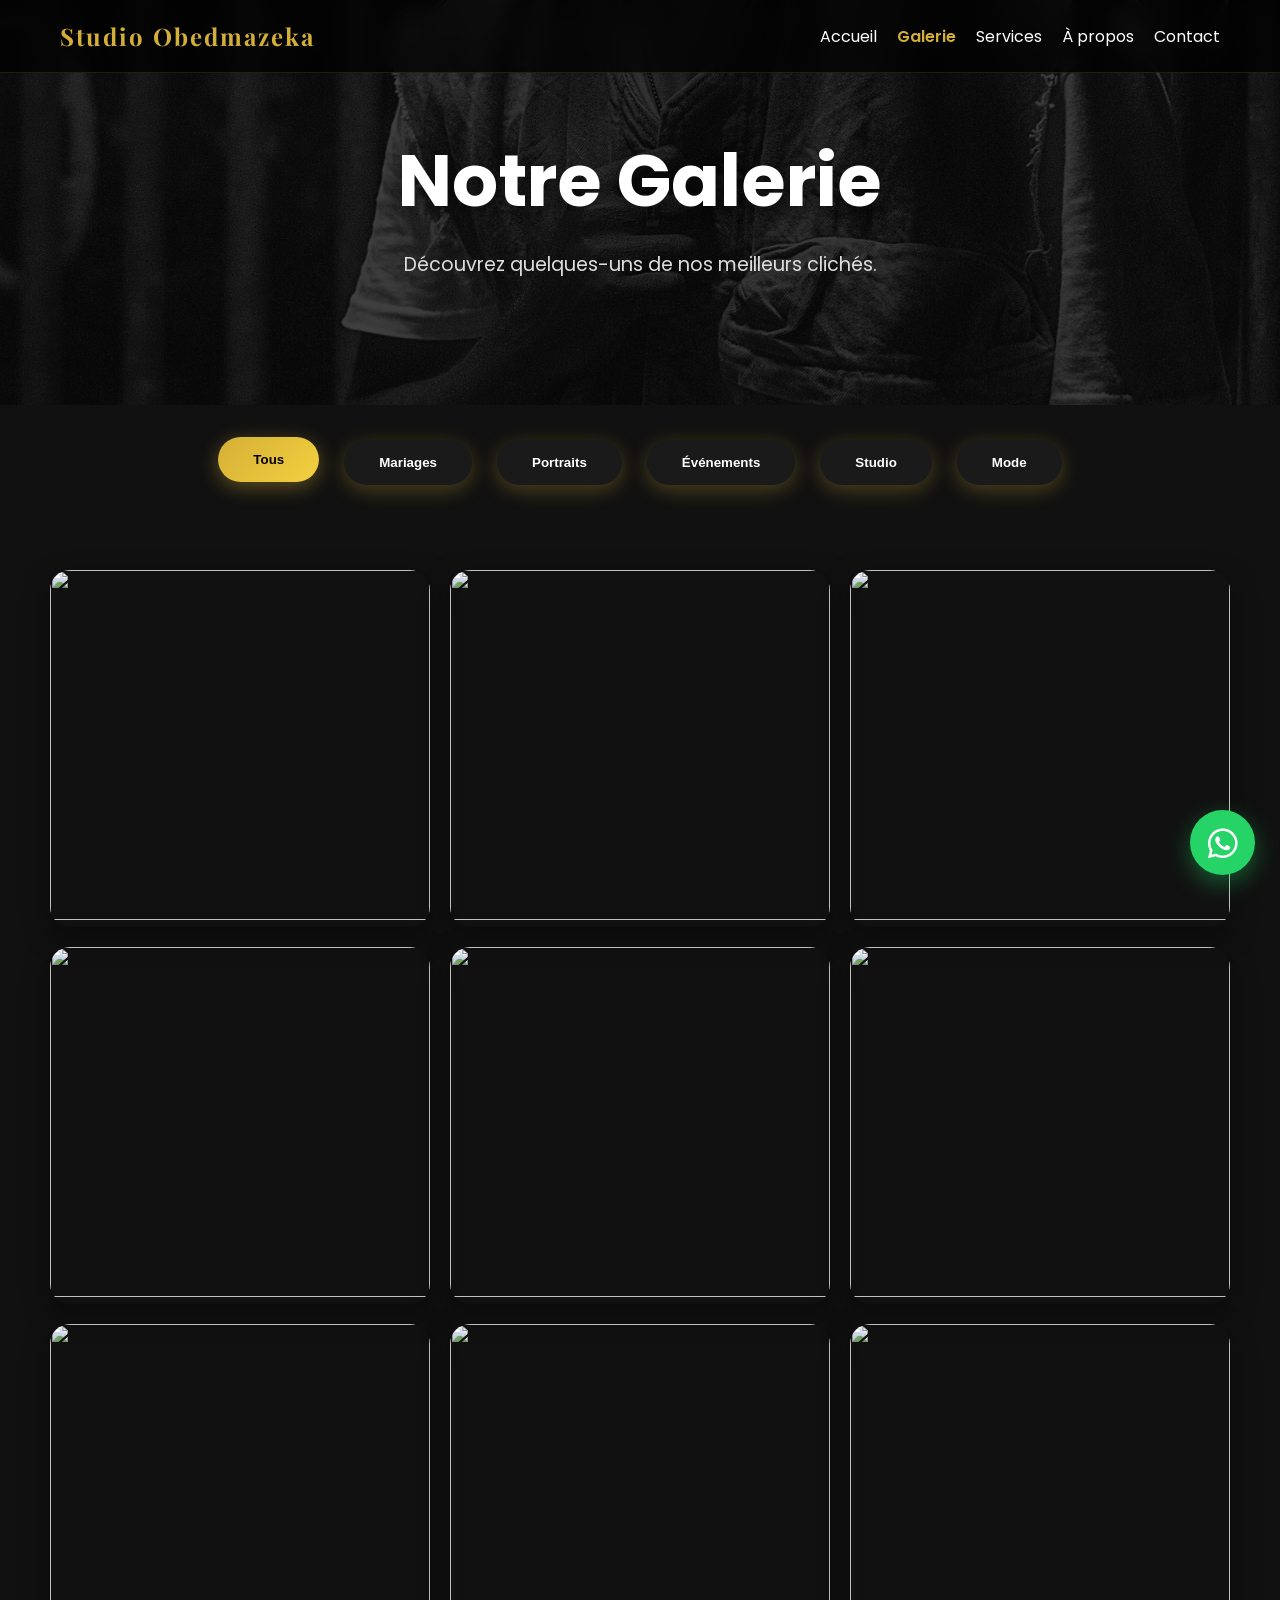
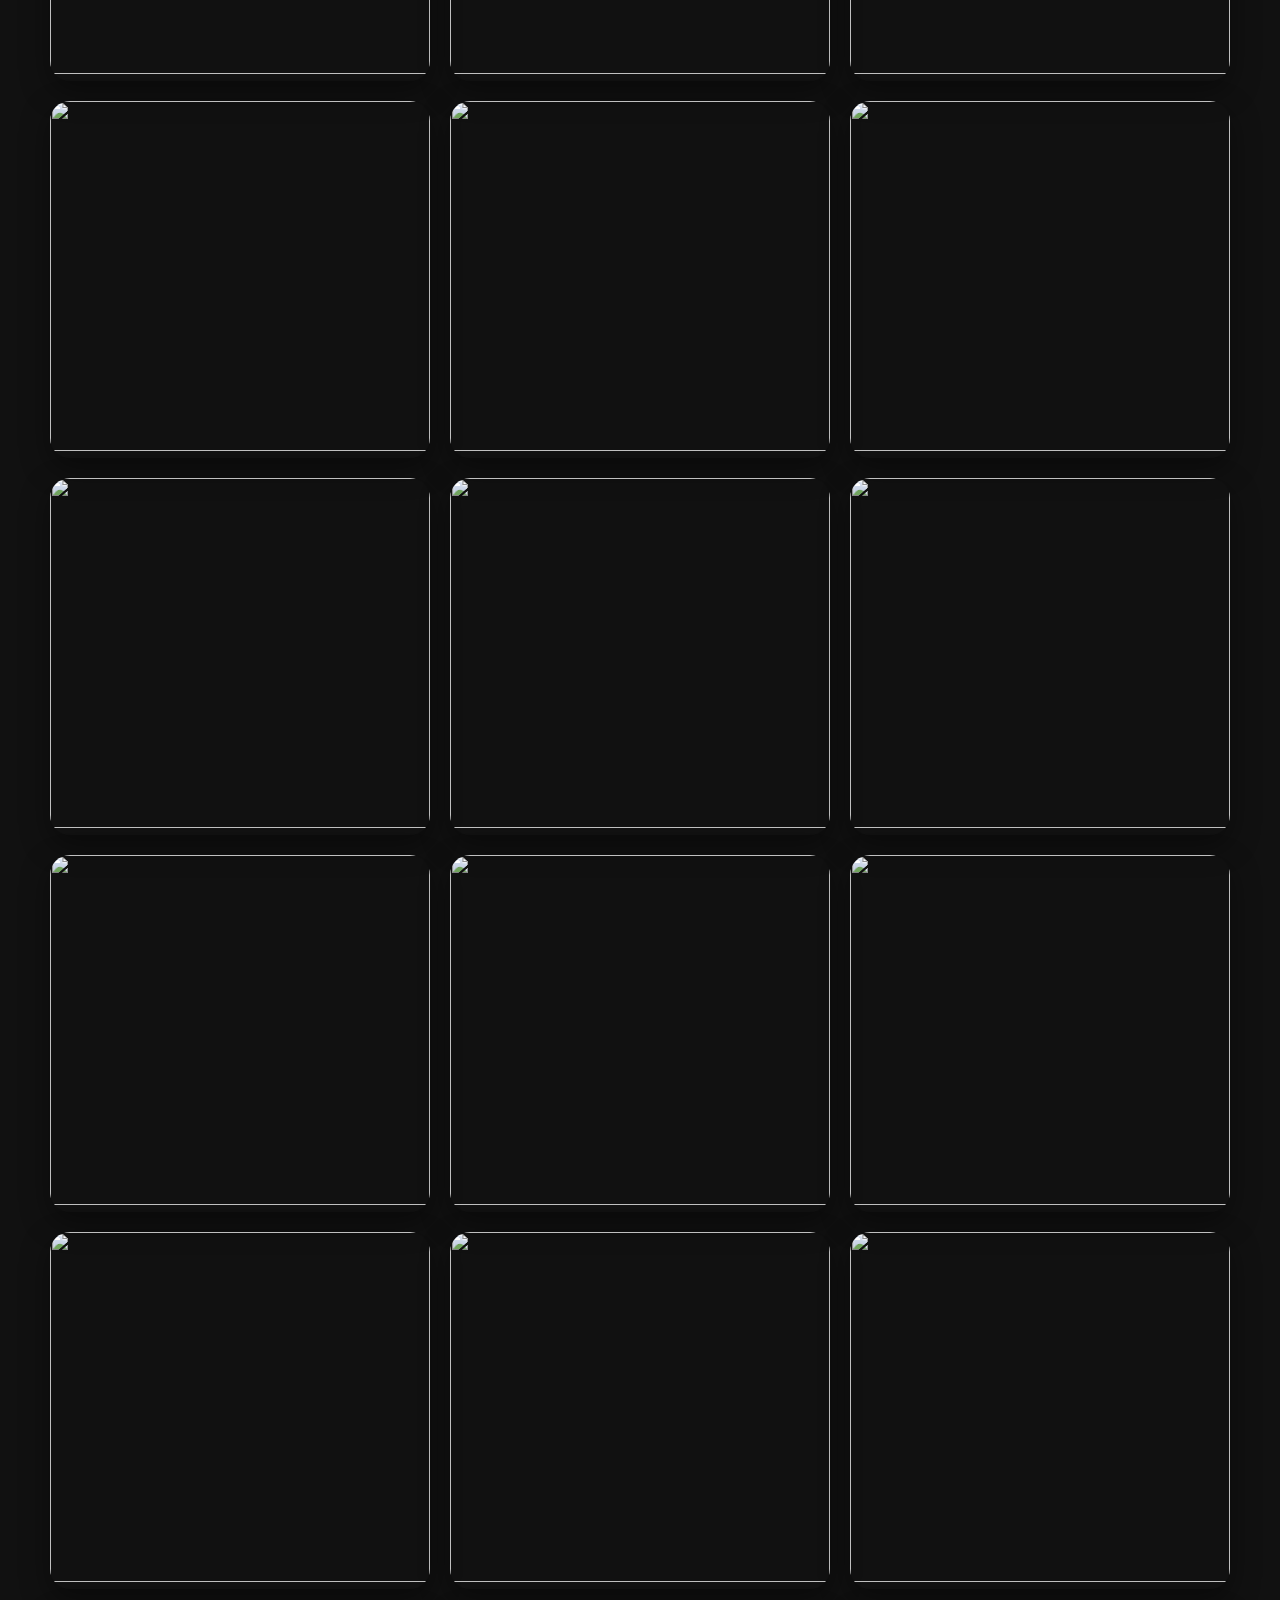
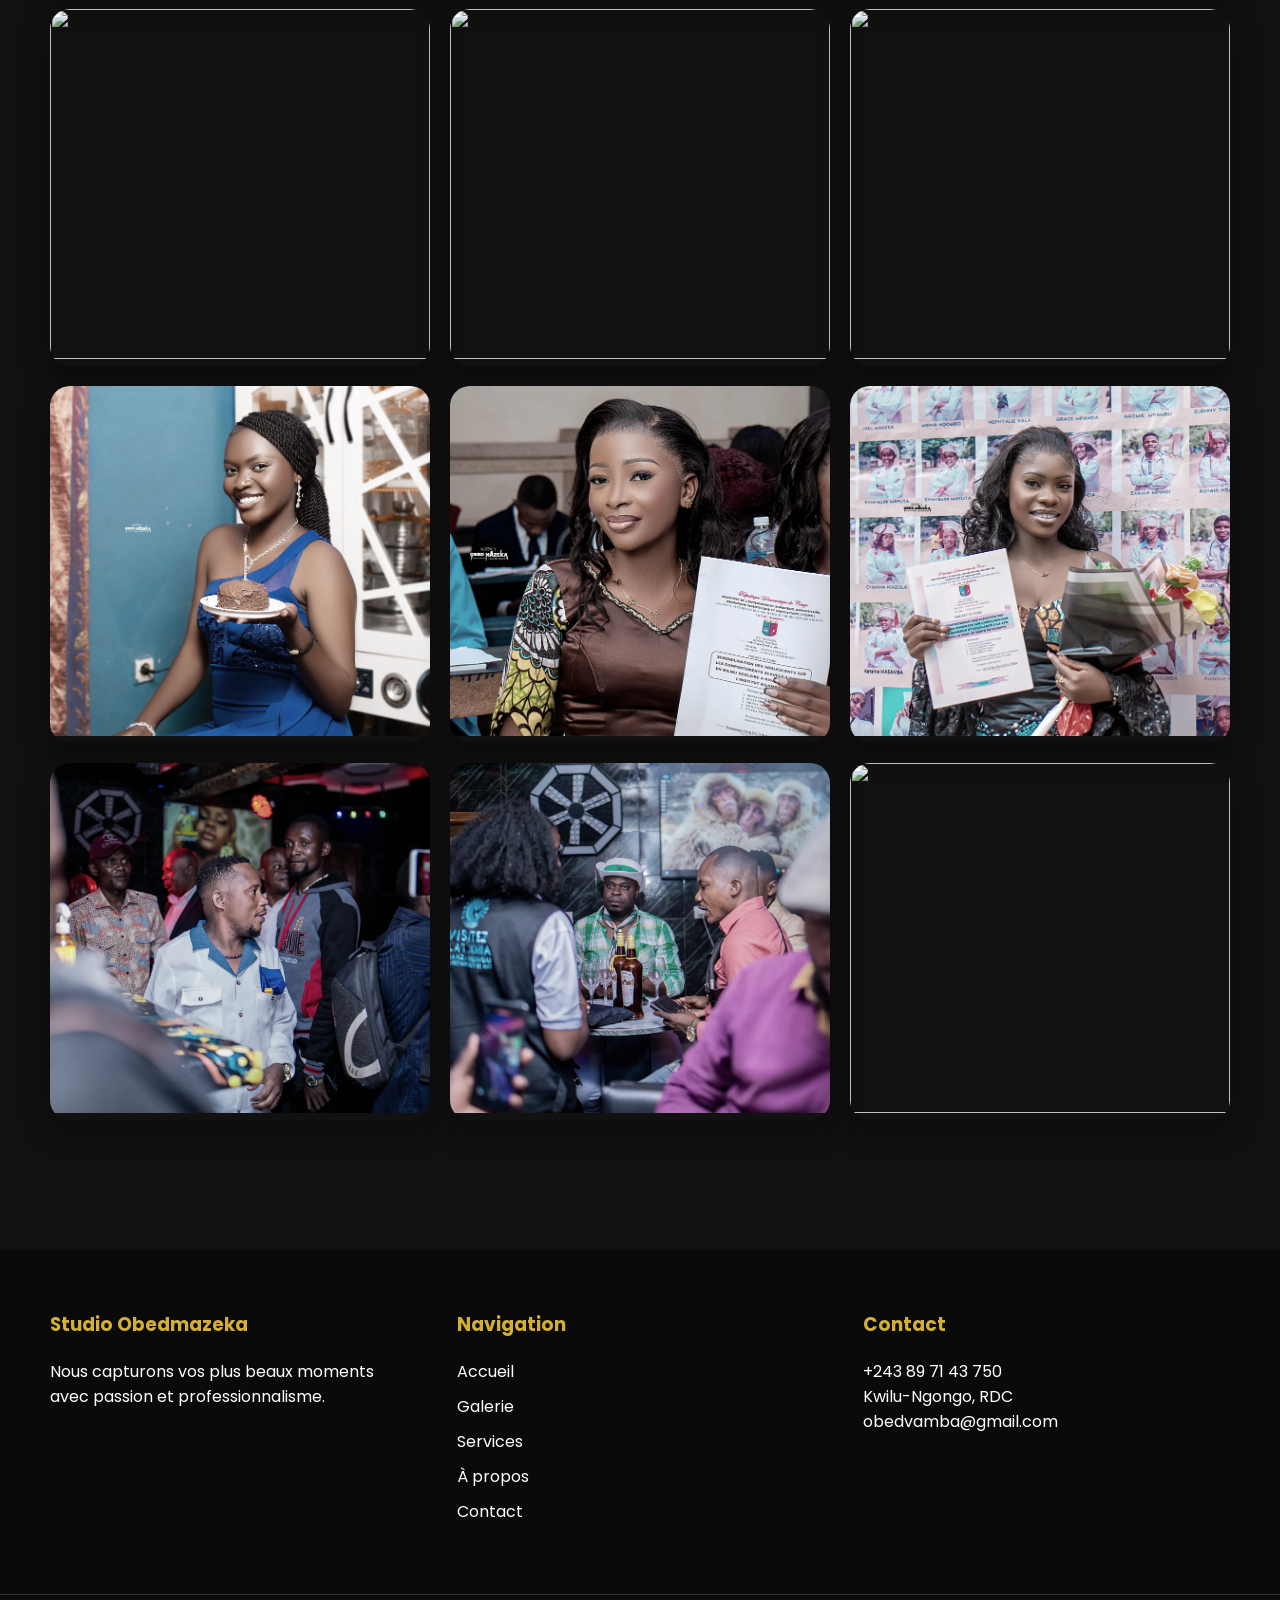
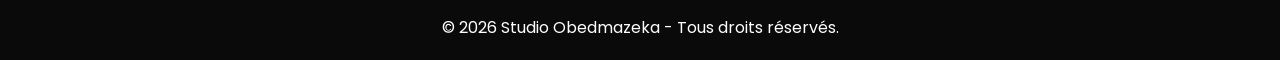
==== galerie.html @ 685007f6 "Add files via upload" ====
<!DOCTYPE html>
<html lang="fr">
<head>
    <meta charset="UTF-8">
    <meta name="viewport" content="width=device-width, initial-scale=1.0">
    <meta name="description"
content="Studio Obedmazeka - Photographie professionnelle de mariages, portraits et événements en RDC.">

<meta name="keywords"
content="photographe RDC, studio photo, mariage, portrait, événement">
    <title>Galerie - Studio Obedmazeka</title>

    <link href="https://fonts.googleapis.com/css2?family=Poppins:wght@300;400;600&family=Playfair+Display:wght@700&display=swap" rel="stylesheet">
    <link rel="stylesheet" href="css/style.css">
    <link rel="stylesheet"
href="https://cdnjs.cloudflare.com/ajax/libs/font-awesome/6.7.2/css/all.min.css">
</head>
<body>

<header>
    <nav>
        <h1>Studio Obedmazeka</h1>

        <div class="menu-toggle">
    ☰
</div>
        <ul>
            <li><a href="index.html">Accueil</a></li>
            <li><a href="galerie.html" class="active">Galerie</a></li>
            <li><a href="services.html">Services</a></li>
            <li><a href="apropos.html">À propos</a></li>
            <li><a href="contact.html">Contact</a></li>
        </ul>
    </nav>
</header>

<section class="page-banner">
    <h1>Notre Galerie</h1>
    <p>Découvrez quelques-uns de nos meilleurs clichés.</p>
</section>

<section class="gallery-filter">

    <button data-filter="all" class="active-filter">Tous</button>
    <button data-filter="mariage">Mariages</button>
    <button data-filter="portrait">Portraits</button>
    <button data-filter="evenement">Événements</button>
    <button data-filter="studio">Studio</button>
    <button data-filter="mode">Mode</button>

</section>

<section class="gallery-grid reveal">

    <div class="photo mariage">
        <img src="images/mariages/photo1.jpg" alt="">
        <div class="photo-overlay">Mariage</div>
    </div>

    <div class="photo mariage">
        <img src="images/mariages/photo2.jpg" alt="">
        <div class="photo-overlay">Mariage</div>
    </div>

    <div class="photo mariage">
        <img src="images/mariages/photo3.JPG" alt="">
        <div class="photo-overlay">Mariage</div>
    </div>
    
    <div class="photo mariage">
        <img src="images/mariages/photo4.jpg" alt="">
        <div class="photo-overlay">Mariage</div>
    </div>
    
    <div class="photo mariage">
        <img src="images/mariages/photo5.jpg" alt="">
        <div class="photo-overlay">Mariage</div>
    </div>
    
    <div class="photo mariage">
        <img src="images/mariages/photo6.jpg" alt="">
        <div class="photo-overlay">Mariage</div>
    </div>

    <div class="photo studio">
        <img src="images/studio/photo1.jpg" alt="">
        <div class="photo-overlay">Studio</div>
    </div>
    
    <div class="photo studio">
        <img src="images/studio/photo2.jpg" alt="">
        <div class="photo-overlay">Studio</div>
    </div>
    
    <div class="photo studio">
        <img src="images/studio/photo3.jpg" alt="">
        <div class="photo-overlay">Studio</div>
    </div>
    
    <div class="photo studio">
        <img src="images/studio/photo4.jpg" alt="">
        <div class="photo-overlay">Studio</div>
    </div>
    
    <div class="photo studio">
        <img src="images/studio/photo5.jpg" alt="">
        <div class="photo-overlay">Studio</div>
    </div>
    
    <div class="photo studio">
        <img src="images/studio/photo6.jpg" alt="">
        <div class="photo-overlay">Studio</div>
    </div>

    <div class="photo mode">
        <img src="images/mode/photo1.jpg" alt="">
        <div class="photo-overlay">Mode</div>
    </div>
    
    <div class="photo mode">
        <img src="images/mode/photo2.jpg" alt="">
        <div class="photo-overlay">Mode</div>
    </div>
    
    <div class="photo mode">
        <img src="images/mode/photo3.jpg" alt="">
        <div class="photo-overlay">Mode</div>
    </div>
    
    <div class="photo mode">
        <img src="images/mode/photo4.jpg" alt="">
        <div class="photo-overlay">Mode</div>
    </div>
    
    <div class="photo mode">
        <img src="images/mode/photo5.jpg" alt="">
        <div class="photo-overlay">Mode</div>
    </div>
    
    <div class="photo mode">
        <img src="images/mode/photo6.jpg" alt="">
        <div class="photo-overlay">Mode</div>
    </div>
    
    <div class="photo portrait">
        <img src="images/portraits/photo1.jpg" alt="">
        <div class="photo-overlay">Portrait</div>
    </div>
    
    <div class="photo portrait">
        <img src="images/portraits/photo2.jpg" alt="">
        <div class="photo-overlay">Portrait</div>
    </div>
    
    <div class="photo portrait">
        <img src="images/portraits/photo3.jpg" alt="">
        <div class="photo-overlay">Portrait</div>
    </div>
    
    <div class="photo portrait">
        <img src="images/portraits/photo4.jpg" alt="">
        <div class="photo-overlay">Portrait</div>
    </div>
    
    <div class="photo portrait">
        <img src="images/portraits/photo5.jpg" alt="">
        <div class="photo-overlay">Portrait</div>
    </div>
    
    <div class="photo portrait">
        <img src="images/portraits/photo6.jpg" alt="">
        <div class="photo-overlay">Portrait</div>
    </div>
    
    <div class="photo evenement">
        <img src="images/evenements/photo1.webp" alt="">
        <div class="photo-overlay">Evenements</div>
    </div>
    
    <div class="photo evenement">
        <img src="images/evenements/photo2.webp" alt="">
        <div class="photo-overlay">Evenements</div>
    </div>
    
    <div class="photo evenement">
        <img src="images/evenements/photo3.webp" alt="">
        <div class="photo-overlay">Evenements</div>
    </div>
    
    <div class="photo evenement">
        <img src="images/evenements/photo4.webp" alt="">
        <div class="photo-overlay">Evenements</div>
    </div>
    
    <div class="photo evenement">
        <img src="images/evenements/photo5.webp" alt="">
        <div class="photo-overlay">Evenements</div>
    </div>
    
    <div class="photo evenement">
        <img src="images/evenements/photo6.jpg" alt="">
        <div class="photo-overlay">Evenements</div>
    </div>
</section>
<footer>

    <div class="footer-content">

        <div class="footer-section">
            <h3>Studio Obedmazeka</h3>

            <p>
                Nous capturons vos plus beaux moments
                avec passion et professionnalisme.
            </p>
        </div>

        <div class="footer-section">
            <h3>Navigation</h3>

            <a href="index.html">Accueil</a>
            <a href="galerie.html">Galerie</a>
            <a href="services.html">Services</a>
            <a href="apropos.html">À propos</a>
            <a href="contact.html">Contact</a>
        </div>

        <div class="footer-section">
            <h3>Contact</h3>

            <p> +243 89 71 43 750</p>
            <p> Kwilu-Ngongo, RDC</p>
            <p> obedvamba@gmail.com</p>
        </div>

    </div>

    <div class="footer-bottom">
        © 2026 Studio Obedmazeka - Tous droits réservés.
    </div>

</footer>
<a
href="https://wa.me/243897143750"
target="_blank"
class="whatsapp-btn">

    <i class="fa-brands fa-whatsapp"></i>

</a>

<div class="lightbox">

    <span class="close-lightbox">&times;</span>

    <img class="lightbox-img" src="" alt="">

</div>

<script src="js/script.js"></script>
</body>
</html>
---- css/style.css ----
:root{
    --gold: #D4AF37;
    --gold-light: #F4D03F;

    --dark: #111111;
    --dark-card: #1A1A1A;
    --dark-nav: rgba(0,0,0,0.7);

    --white: #FFFFFF;

    --transition: 0.3s ease;
}
*{
    margin: 0;
    padding: 0;
    box-sizing: border-box;
}

body{
    background: #111;
    color: white;
    font-family: 'Poppins', sans-serif;
}

header{
    position: fixed;
    width: 100%;
    top: 0;
    left: 0;
    z-index: 1000;
}

nav{
    display:flex;
    justify-content:space-between;
    align-items:center;

    padding:20px 60px;

    background:rgba(0,0,0,.75);

    backdrop-filter:blur(10px);

    border-bottom:1px solid rgba(212,175,55,.15);
}
nav h1{
    font-family:'Playfair Display', serif;

    color:var(--gold);

    letter-spacing:2px;
}

ul{
    display: flex;
    list-style: none;
    gap: 20px;
}

a{
    color: white;
    text-decoration: none;
}

.hero{
    height: 100vh;

    background:
        linear-gradient(
            rgba(0,0,0,0.5),
            rgba(0,0,0,0.5)
        ),
        url("../images/hero.jpg");

    background-size: cover;
    background-position: center 15%;
    background-repeat: no-repeat;

    display: flex;
    flex-direction: column;
    justify-content: center;
    align-items: center;

    text-align: center;
}
.hero h2{

    font-family:
    'Playfair Display', serif;

    font-size:6rem;

    line-height:1.1;

    margin-bottom:25px;

    text-shadow:
    0 5px 20px rgba(0,0,0,.5);
}
.hero p{

    max-width:700px;

    margin:0 auto;

    color:#ddd;

    font-size:1.2rem;

    line-height:1.9;
}

button{
    padding:15px 35px;

    border:none;

    border-radius:50px;

    background:
    linear-gradient(
        135deg,
        var(--gold),
        var(--gold-light)
    );

    color:black;

    font-weight:600;

    cursor:pointer;

    transition:var(--transition);

    box-shadow:
    0 5px 20px rgba(212,175,55,.3);
}
button:hover{
    transform:
    translateY(-4px);

    box-shadow:
    0 10px 25px rgba(212,175,55,.4);
}
.services{
    padding: 100px 50px;
    background: #111;
}

.services h2{
    text-align: center;
    font-size: 3rem;
    margin-bottom: 50px;
    font-family: 'Playfair Display', serif;
}

.services-container{
    display: grid;
    grid-template-columns: repeat(auto-fit, minmax(250px, 1fr));
    gap: 30px;
}

.service-card{
    background: #1a1a1a;
    padding: 30px;
    border-radius: 15px;
    transition: 0.3s;
}

.service-card:hover{
    transform: translateY(-10px);
}

.service-card h3{
    margin-bottom: 15px;
    color: #D4AF37;
}
.page-banner{
    height: 45vh;

    display:flex;
    flex-direction:column;
    justify-content:center;
    align-items:center;

    text-align:center;

    background:
    linear-gradient(
        rgba(0,0,0,.75),
        rgba(0,0,0,.75)
    ),
    url("../images/hero.jpg");

    background-size:cover;
    background-position:center;
}
.page-banner h1{
    font-size:4.5rem;

    color:white;

    text-shadow:
    0 5px 15px rgba(0,0,0,.5);
}
.page-banner p{
    margin-top:15px;

    font-size:1.2rem;

    color:#ddd;
}

.gallery-filter{
    display: flex;
    justify-content: center;
    gap: 15px;
    flex-wrap: wrap;

    padding: 30px;
}

.gallery-grid{
    padding: 50px;

    display: grid;

    grid-template-columns: repeat(auto-fit, minmax(300px, 1fr));

    gap: 20px;
}
.photo{
    position: relative;

    overflow: hidden;

    border-radius: 20px;

    box-shadow:
    0 10px 30px rgba(0,0,0,.4);

    cursor: pointer;
}
.photo img{
    width: 100%;
    height: 350px;

    object-fit: cover;

    transition:
    transform .7s ease,
    filter .7s ease;
}
.photo img{
    filter: grayscale(40%);
}
.photo:hover img{
    transform: scale(1.08);

    filter: grayscale(0%);
}
.services-page{
    padding: 80px 50px;

    display: grid;

    grid-template-columns:
    repeat(auto-fit, minmax(300px, 1fr));

    gap: 30px;
}

.service-box{
    background: #1a1a1a;

    padding: 30px;

    border-radius: 15px;

    transition: 0.3s;

    border: 1px solid rgba(212,175,55,0.15);
}
.service-box:hover{
    transform: translateY(-10px);

    border-color: #D4AF37;

    box-shadow:
    0 10px 30px rgba(212,175,55,0.15);
}

.service-box h2{
    color: #D4AF37;
    margin-bottom: 15px;
}
.about-section{
    padding: 80px 50px;

    display: flex;
    align-items: center;
    gap: 50px;
    flex-wrap: wrap;
}

.about-image{
    flex: 1;
}
.about-image img{
    width: 100%;
    max-width: 500px;
    border-radius: 20px;
}

.about-content{
    flex: 1;
}

.about-content h2{
    color: #D4AF37;
    margin-bottom: 20px;
}

.about-content p{
    margin-bottom: 15px;
    line-height: 1.8;
}
.stats{
    padding: 80px 50px;

    display: grid;
    grid-template-columns:
    repeat(auto-fit, minmax(200px,1fr));

    gap: 30px;

    text-align: center;
}

.stat{
    background: #1a1a1a;
    padding: 30px;
    border-radius: 15px;
}

.stat h2{
    color: #D4AF37;
    font-size: 2.5rem;
}
.contact-section{
    padding: 80px 50px;

    display: flex;
    gap: 50px;
    flex-wrap: wrap;
}

.contact-form{
    flex: 2;
}

.contact-info{
    flex: 1;
}

.contact-form h2,
.contact-info h2{
    color: #D4AF37;
    margin-bottom: 20px;
}

.contact-form form{
    display: flex;
    flex-direction: column;
    gap: 15px;
}

.contact-form input,
.contact-form textarea{
    padding: 15px;
    border: none;
    border-radius: 10px;
    background: #1a1a1a;
    color: white;
}

.contact-info p{
    margin-bottom: 15px;
}

footer{
    background: #0a0a0a;
    margin-top: 80px;
}

.footer-content{
    display: grid;
    grid-template-columns:
    repeat(auto-fit, minmax(250px,1fr));

    gap: 40px;

    padding: 60px 50px;
}

.footer-section h3{
    color: #D4AF37;
    margin-bottom: 20px;
}

.footer-section a{
    display: block;
    margin-bottom: 10px;
}

.footer-bottom{
    text-align: center;
    padding: 20px;
    border-top: 1px solid #333;
}
.whatsapp-btn{

    position:fixed;

    bottom:25px;
    right:25px;

    width:65px;
    height:65px;

    border-radius:50%;

    background:#25D366;

    display:flex;

    justify-content:center;
    align-items:center;

    font-size:34px;

    color:white;

    text-decoration:none;

    box-shadow:
    0 8px 25px rgba(37,211,102,.4);

    z-index:9999;

    transition:.3s;
}

.whatsapp-btn:hover{

    transform:
    scale(1.1);

    box-shadow:
    0 12px 30px rgba(37,211,102,.5);
}
.menu-toggle{
    display: none;
    font-size: 30px;
    cursor: pointer;
}
@media (max-width: 768px){

    .menu-toggle{
        display: block;
    }

    nav ul{
        display: none;

        position: absolute;

        top: 80px;
        left: 0;

        width: 100%;

        background: #111;

        flex-direction: column;

        text-align: center;

        padding: 20px 0;

        gap: 15px;
    }
}

    nav ul.active{
        display: flex;
    }
.active {
    color: #D4AF37;
    font-weight: 600;
}
nav a{
    color:white;

    text-decoration:none;

    position:relative;

    transition:var(--transition);
}
nav a::after{
    content:"";

    position:absolute;

    left:0;
    bottom:-5px;

    width:0;
    height:2px;

    background:var(--gold);

    transition:var(--transition);
}
nav a:hover::after{
    width:100%;
}
.gallery-filter button{
    margin: 5px;
}
.lightbox{
    position: fixed;

    top: 0;
    left: 0;

    width: 100%;
    height: 100%;

    background: rgba(0,0,0,0.9);

    display: none;

    justify-content: center;
    align-items: center;

    z-index: 10000;
}

.lightbox-img{
    max-width: 90%;
    max-height: 90%;

    border-radius: 10px;
}

.close-lightbox{
    position: absolute;

    top: 20px;
    right: 30px;

    font-size: 40px;

    color: white;

    cursor: pointer;
}
.photo-overlay{
    position:absolute;

    inset:0;

    background:
    linear-gradient(
        transparent,
        rgba(0,0,0,.8)
    );

    display:flex;
    align-items:flex-end;

    padding:20px;

    font-size:1.2rem;
    font-weight:600;

    opacity:0;

    transition:.4s;
    pointer-events: none;
}
.photo:hover .photo-overlay{
    opacity:1;
}
.reveal{
    opacity: 0;
    transform: translateY(50px);
    transition: all 0.8s ease;
}

.reveal.active{
    opacity: 1;
    transform: translateY(0);
}
.gallery-filter button.active-filter{
    background:
    linear-gradient(
        135deg,
        var(--gold),
        var(--gold-light)
    );

    color: black;

    transform: translateY(-3px);

    box-shadow:
    0 5px 20px rgba(212,175,55,.4);
}
.gallery-filter button{
    background: #1a1a1a;
    color: white;
}
.hero-content{
    max-width: 900px;

    padding: 0 20px;
}
.hero-tag{

    display:inline-block;

    padding:8px 20px;

    margin-bottom:25px;

    border-radius:50px;

    border:1px solid rgba(212,175,55,.3);

    background:rgba(212,175,55,.08);

    color:var(--gold);

    font-size:.9rem;

    letter-spacing:2px;
}
.hero-buttons{

    display:flex;

    justify-content:center;

    gap:20px;

    flex-wrap:wrap;

    margin-top:35px;
}
.hero-btn{

    display:inline-block;

    padding:18px 40px;

    border-radius:50px;

    text-decoration:none;

    background:
    linear-gradient(
        135deg,
        var(--gold),
        var(--gold-light)
    );

    color:black;

    font-weight:600;

    transition:.3s;
}
.secondary-btn{

    display:inline-block;

    padding:18px 40px;

    border-radius:50px;

    text-decoration:none;

    border:1px solid rgba(255,255,255,.3);

    color:white;

    transition:.3s;
}
.hero-btn:hover,
.secondary-btn:hover{

    transform:translateY(-4px);
}
.hero-infos{

    margin-top:40px;

    color:#bbb;

    display:flex;

    justify-content:center;

    gap:15px;

    flex-wrap:wrap;
}
@media(max-width:768px){

    .hero h2{

        font-size:3.2rem;
    }

    .hero p{

        font-size:1rem;
    }

}
.stat{
    transition: 0.3s;
}

.stat:hover{
    transform: translateY(-8px);

    box-shadow:
    0 10px 25px rgba(212,175,55,.15);
}
.section-title{
    text-align:center;

    margin-bottom:60px;
}

.section-title h2{

    font-size:3rem;

    font-family:
    'Playfair Display', serif;

    color:var(--gold);

    margin-bottom:15px;
}

.section-title p{

    color:#bbb;

    max-width:700px;

    margin:auto;
}
.why-us{

    padding:100px 50px;
}
.why-grid{

    display:grid;

    grid-template-columns:
    repeat(auto-fit,minmax(280px,1fr));

    gap:30px;
}
.why-card{

    background:var(--dark-card);

    padding:40px 30px;

    border-radius:20px;

    text-align:center;

    transition:.3s;

    border:1px solid rgba(212,175,55,.15);
}
.why-card:hover{

    transform:translateY(-10px);

    border-color:var(--gold);

    box-shadow:
    0 10px 30px rgba(212,175,55,.15);
}
.why-icon{

    font-size:3rem;

    margin-bottom:20px;
}
.why-card h3{

    color:var(--gold);

    margin-bottom:15px;
}
.why-card p{

    color:#ccc;

    line-height:1.8;
}
.home-stats{

    padding:100px 50px;

    display:grid;

    grid-template-columns:
    repeat(auto-fit,minmax(220px,1fr));

    gap:30px;
}
.stat-box{

    background:var(--dark-card);

    padding:40px 20px;

    text-align:center;

    border-radius:20px;

    border:1px solid rgba(212,175,55,.15);

    transition:.3s;
}
.stat-box:hover{

    transform:translateY(-10px);

    border-color:var(--gold);

    box-shadow:
    0 10px 30px rgba(212,175,55,.15);
}
.stat-box h2{

    color:var(--gold);

    font-size:3rem;

    margin-bottom:10px;
}
.stat-box p{

    color:#ccc;
}
.cta-section{

    padding:120px 30px;

    text-align:center;

    background:
    linear-gradient(
        rgba(0,0,0,.85),
        rgba(0,0,0,.85)
    ),
    url("../images/hero.jpg");

    background-size:cover;
    background-position:center;
}
.cta-section h2{

    font-size:3rem;

    font-family:
    'Playfair Display', serif;

    margin-bottom:20px;
}
.cta-section p{

    max-width:700px;

    margin:0 auto 40px;

    color:#ddd;

    line-height:1.8;
}
.cta-btn{

    display:inline-block;

    padding:18px 40px;

    border-radius:50px;

    text-decoration:none;

    background:
    linear-gradient(
        135deg,
        var(--gold),
        var(--gold-light)
    );

    color:black;

    font-weight:600;

    transition:.3s;
}
.cta-btn:hover{

    transform:translateY(-4px);

    box-shadow:
    0 10px 25px rgba(212,175,55,.4);
}
@media(max-width:768px){

    .cta-section h2{

        font-size:2.2rem;
    }

}
@keyframes whatsappPulse{

    0%{
        transform:scale(1);
    }

    50%{
        transform:scale(1.08);
    }

    100%{
        transform:scale(1);
    }
}

.whatsapp-btn{
    animation:
    whatsappPulse 2s infinite;
}
@media (max-width:768px){

    .page-banner{

        height:60vh;

        padding-top:120px;
    }

    .page-banner h1{

        font-size:2.5rem;
    }

    .page-banner p{

        font-size:1rem;

        width:90%;

        margin:auto;
    }

}
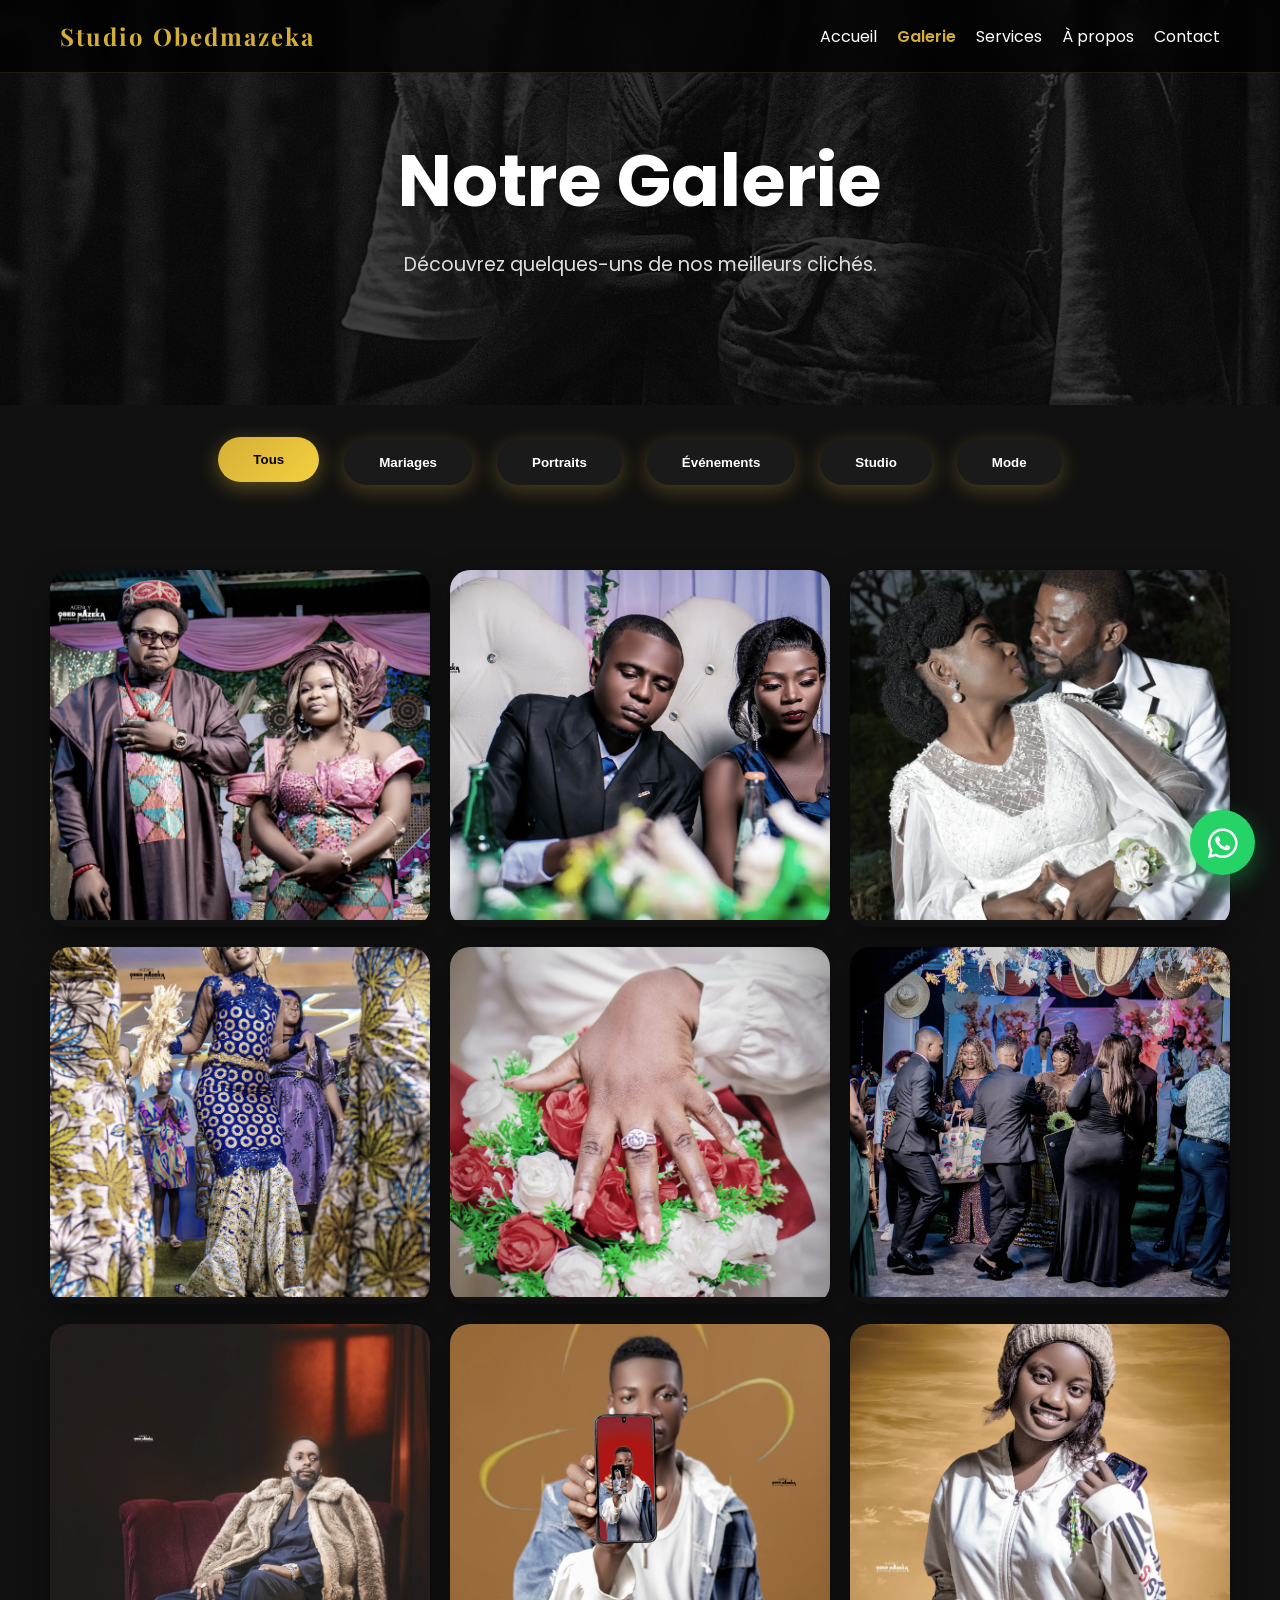
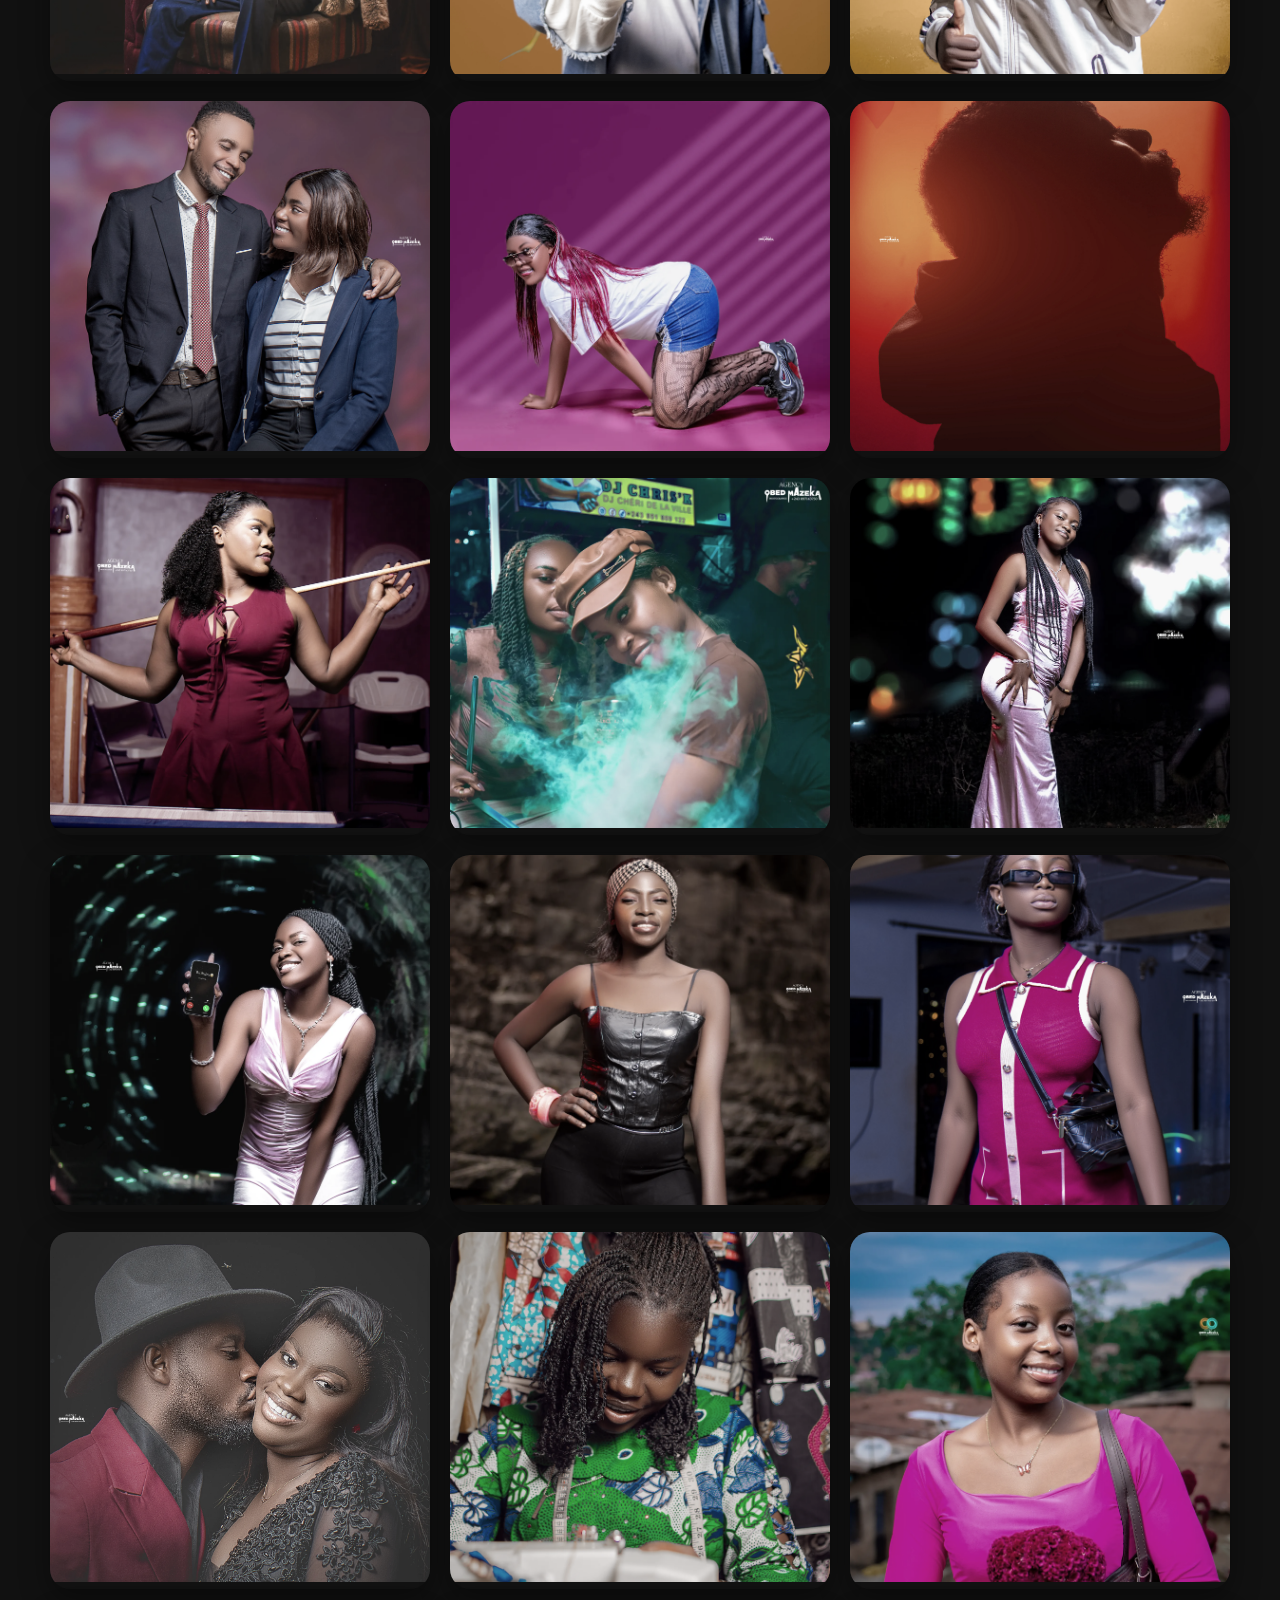
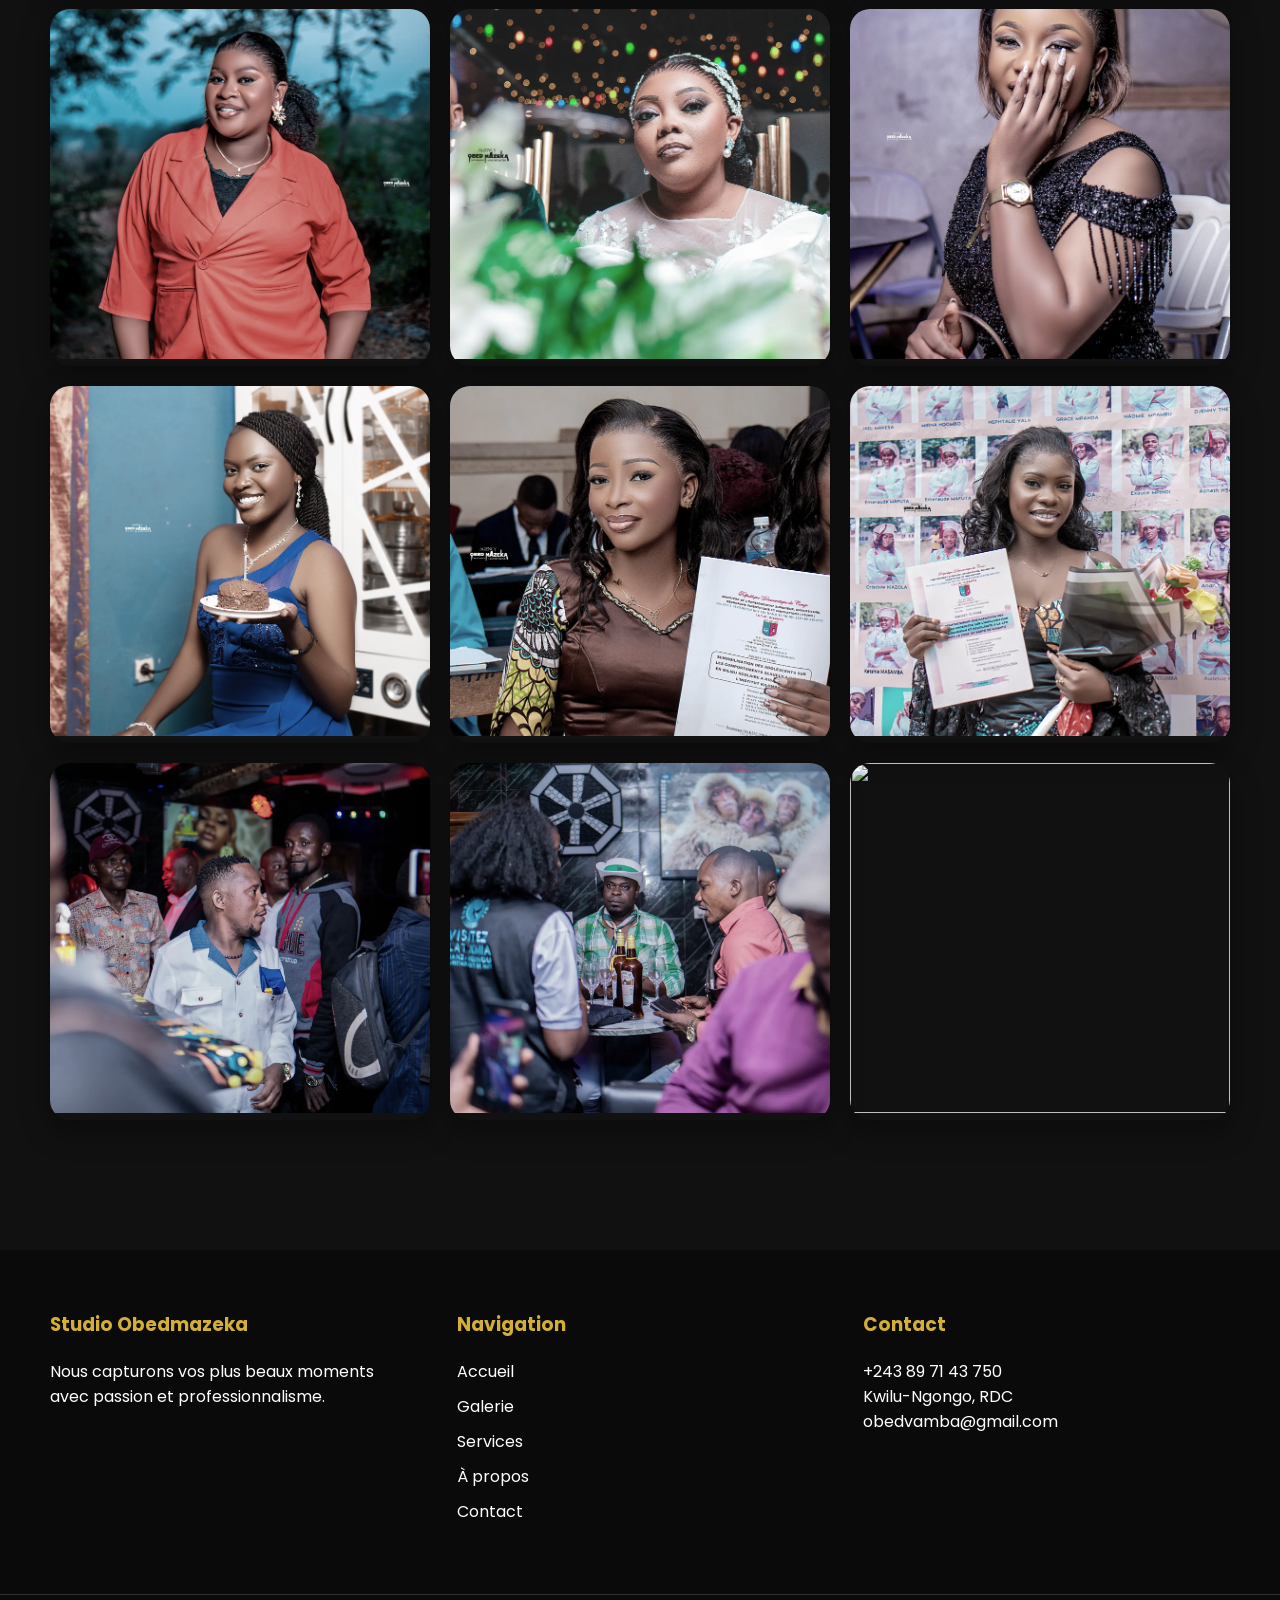
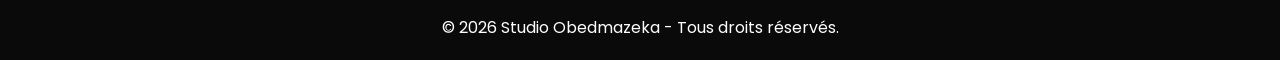
==== commit ba3904e2: "Add files via upload" ====
--- a/galerie.html
+++ b/galerie.html
@@ -53,122 +53,122 @@
 <section class="gallery-grid reveal">
 
     <div class="photo mariage">
-        <img src="images/mariages/photo1.jpg" alt="">
-        <div class="photo-overlay">Mariage</div>
-    </div>
-
-    <div class="photo mariage">
-        <img src="images/mariages/photo2.jpg" alt="">
-        <div class="photo-overlay">Mariage</div>
-    </div>
-
-    <div class="photo mariage">
-        <img src="images/mariages/photo3.JPG" alt="">
-        <div class="photo-overlay">Mariage</div>
-    </div>
-    
-    <div class="photo mariage">
-        <img src="images/mariages/photo4.jpg" alt="">
-        <div class="photo-overlay">Mariage</div>
-    </div>
-    
-    <div class="photo mariage">
-        <img src="images/mariages/photo5.jpg" alt="">
-        <div class="photo-overlay">Mariage</div>
-    </div>
-    
-    <div class="photo mariage">
-        <img src="images/mariages/photo6.jpg" alt="">
-        <div class="photo-overlay">Mariage</div>
-    </div>
-
-    <div class="photo studio">
-        <img src="images/studio/photo1.jpg" alt="">
-        <div class="photo-overlay">Studio</div>
-    </div>
-    
-    <div class="photo studio">
-        <img src="images/studio/photo2.jpg" alt="">
-        <div class="photo-overlay">Studio</div>
-    </div>
-    
-    <div class="photo studio">
-        <img src="images/studio/photo3.jpg" alt="">
-        <div class="photo-overlay">Studio</div>
-    </div>
-    
-    <div class="photo studio">
-        <img src="images/studio/photo4.jpg" alt="">
-        <div class="photo-overlay">Studio</div>
-    </div>
-    
-    <div class="photo studio">
-        <img src="images/studio/photo5.jpg" alt="">
-        <div class="photo-overlay">Studio</div>
-    </div>
-    
-    <div class="photo studio">
-        <img src="images/studio/photo6.jpg" alt="">
-        <div class="photo-overlay">Studio</div>
-    </div>
-
-    <div class="photo mode">
-        <img src="images/mode/photo1.jpg" alt="">
-        <div class="photo-overlay">Mode</div>
-    </div>
-    
-    <div class="photo mode">
-        <img src="images/mode/photo2.jpg" alt="">
-        <div class="photo-overlay">Mode</div>
-    </div>
-    
-    <div class="photo mode">
-        <img src="images/mode/photo3.jpg" alt="">
-        <div class="photo-overlay">Mode</div>
-    </div>
-    
-    <div class="photo mode">
-        <img src="images/mode/photo4.jpg" alt="">
-        <div class="photo-overlay">Mode</div>
-    </div>
-    
-    <div class="photo mode">
-        <img src="images/mode/photo5.jpg" alt="">
-        <div class="photo-overlay">Mode</div>
-    </div>
-    
-    <div class="photo mode">
-        <img src="images/mode/photo6.jpg" alt="">
-        <div class="photo-overlay">Mode</div>
-    </div>
-    
-    <div class="photo portrait">
-        <img src="images/portraits/photo1.jpg" alt="">
-        <div class="photo-overlay">Portrait</div>
-    </div>
-    
-    <div class="photo portrait">
-        <img src="images/portraits/photo2.jpg" alt="">
-        <div class="photo-overlay">Portrait</div>
-    </div>
-    
-    <div class="photo portrait">
-        <img src="images/portraits/photo3.jpg" alt="">
-        <div class="photo-overlay">Portrait</div>
-    </div>
-    
-    <div class="photo portrait">
-        <img src="images/portraits/photo4.jpg" alt="">
-        <div class="photo-overlay">Portrait</div>
-    </div>
-    
-    <div class="photo portrait">
-        <img src="images/portraits/photo5.jpg" alt="">
-        <div class="photo-overlay">Portrait</div>
-    </div>
-    
-    <div class="photo portrait">
-        <img src="images/portraits/photo6.jpg" alt="">
+        <img src="images/mariages/photo1.webp" alt="">
+        <div class="photo-overlay">Mariage</div>
+    </div>
+
+    <div class="photo mariage">
+        <img src="images/mariages/photo2.webp" alt="">
+        <div class="photo-overlay">Mariage</div>
+    </div>
+
+    <div class="photo mariage">
+        <img src="images/mariages/photo3.webp" alt="">
+        <div class="photo-overlay">Mariage</div>
+    </div>
+    
+    <div class="photo mariage">
+        <img src="images/mariages/photo4.webp" alt="">
+        <div class="photo-overlay">Mariage</div>
+    </div>
+    
+    <div class="photo mariage">
+        <img src="images/mariages/photo5.webp" alt="">
+        <div class="photo-overlay">Mariage</div>
+    </div>
+    
+    <div class="photo mariage">
+        <img src="images/mariages/photo6.webp" alt="">
+        <div class="photo-overlay">Mariage</div>
+    </div>
+
+    <div class="photo studio">
+        <img src="images/studio/photo1.webp" alt="">
+        <div class="photo-overlay">Studio</div>
+    </div>
+    
+    <div class="photo studio">
+        <img src="images/studio/photo2.webp" alt="">
+        <div class="photo-overlay">Studio</div>
+    </div>
+    
+    <div class="photo studio">
+        <img src="images/studio/photo3.webp" alt="">
+        <div class="photo-overlay">Studio</div>
+    </div>
+    
+    <div class="photo studio">
+        <img src="images/studio/photo4.webp" alt="">
+        <div class="photo-overlay">Studio</div>
+    </div>
+    
+    <div class="photo studio">
+        <img src="images/studio/photo5.webp" alt="">
+        <div class="photo-overlay">Studio</div>
+    </div>
+    
+    <div class="photo studio">
+        <img src="images/studio/photo6.webp" alt="">
+        <div class="photo-overlay">Studio</div>
+    </div>
+
+    <div class="photo mode">
+        <img src="images/mode/photo1.webp" alt="">
+        <div class="photo-overlay">Mode</div>
+    </div>
+    
+    <div class="photo mode">
+        <img src="images/mode/photo2.webp" alt="">
+        <div class="photo-overlay">Mode</div>
+    </div>
+    
+    <div class="photo mode">
+        <img src="images/mode/photo3.webp" alt="">
+        <div class="photo-overlay">Mode</div>
+    </div>
+    
+    <div class="photo mode">
+        <img src="images/mode/photo4.webp" alt="">
+        <div class="photo-overlay">Mode</div>
+    </div>
+    
+    <div class="photo mode">
+        <img src="images/mode/photo5.webp" alt="">
+        <div class="photo-overlay">Mode</div>
+    </div>
+    
+    <div class="photo mode">
+        <img src="images/mode/photo6.webp" alt="">
+        <div class="photo-overlay">Mode</div>
+    </div>
+    
+    <div class="photo portrait">
+        <img src="images/portraits/photo1.webp" alt="">
+        <div class="photo-overlay">Portrait</div>
+    </div>
+    
+    <div class="photo portrait">
+        <img src="images/portraits/photo2.webp" alt="">
+        <div class="photo-overlay">Portrait</div>
+    </div>
+    
+    <div class="photo portrait">
+        <img src="images/portraits/photo3.webp" alt="">
+        <div class="photo-overlay">Portrait</div>
+    </div>
+    
+    <div class="photo portrait">
+        <img src="images/portraits/photo4.webp" alt="">
+        <div class="photo-overlay">Portrait</div>
+    </div>
+    
+    <div class="photo portrait">
+        <img src="images/portraits/photo5.webp" alt="">
+        <div class="photo-overlay">Portrait</div>
+    </div>
+    
+    <div class="photo portrait">
+        <img src="images/portraits/photo6.webp" alt="">
         <div class="photo-overlay">Portrait</div>
     </div>
     
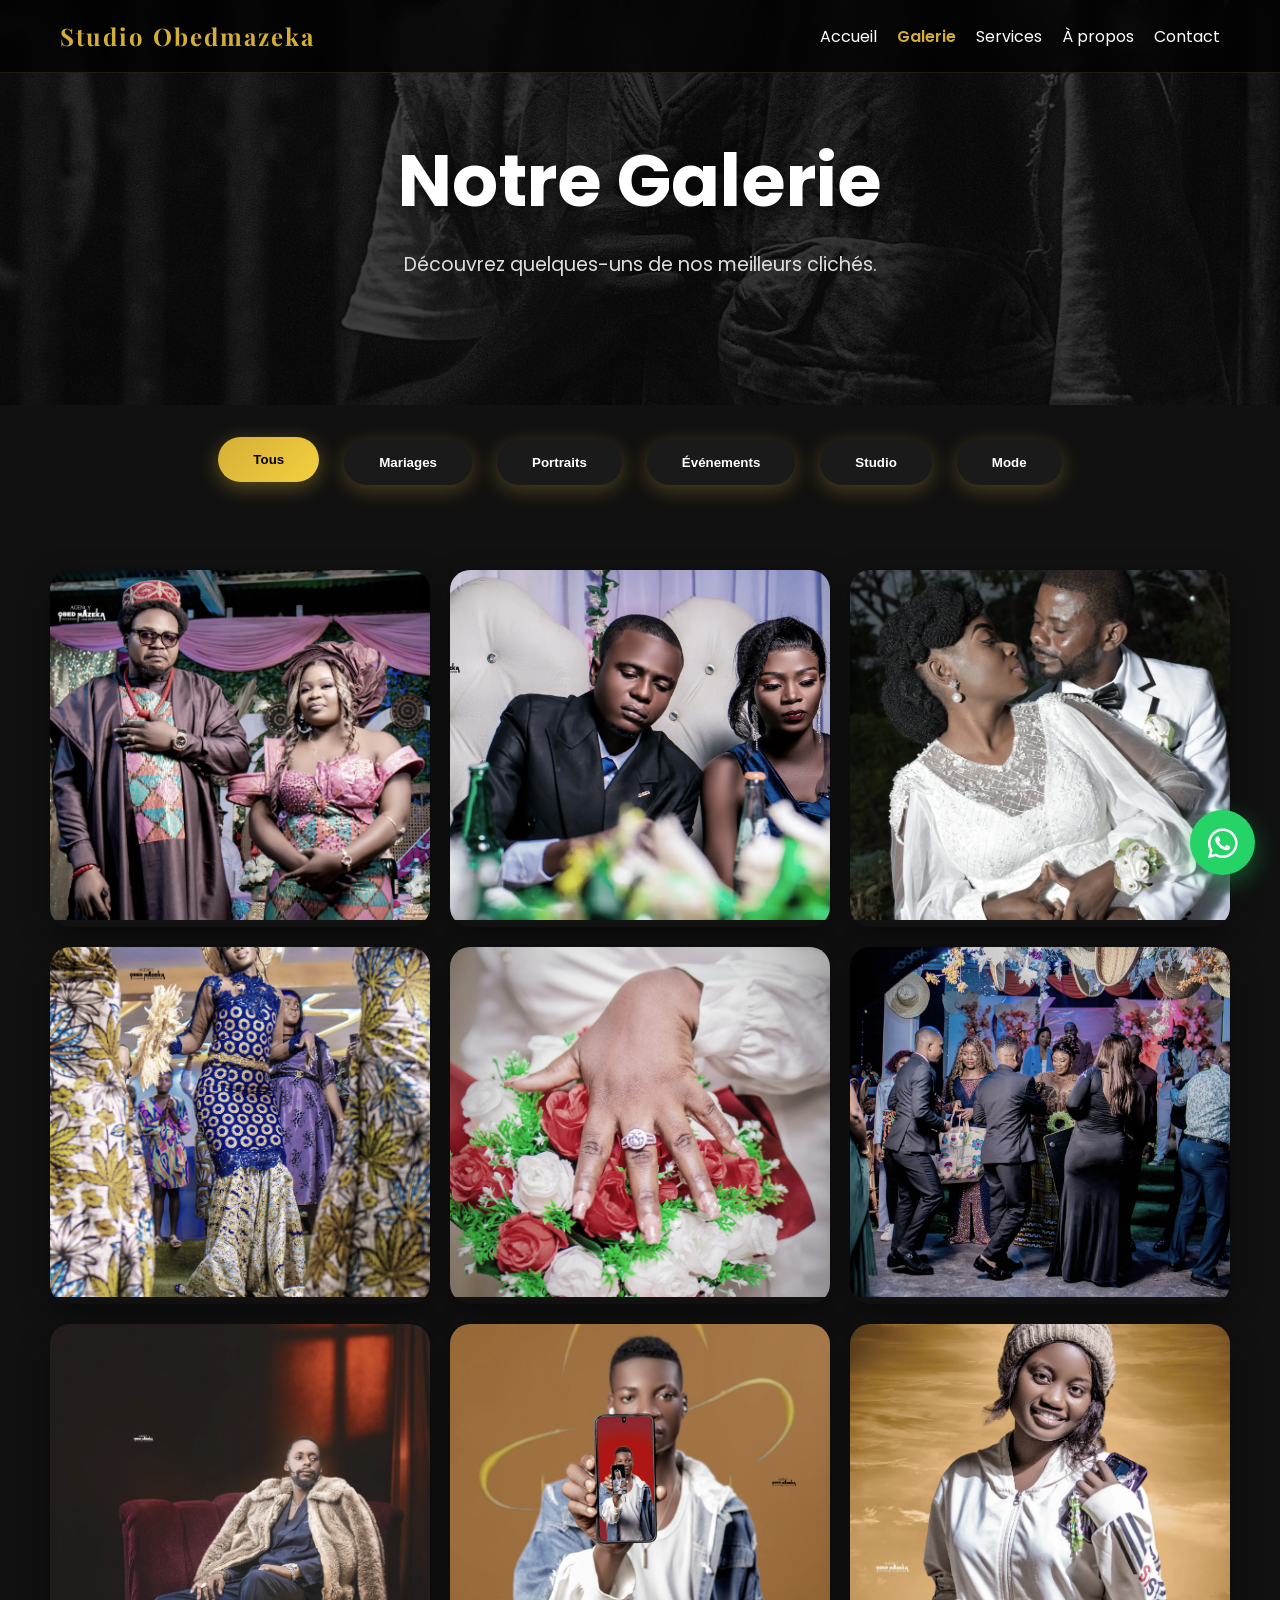
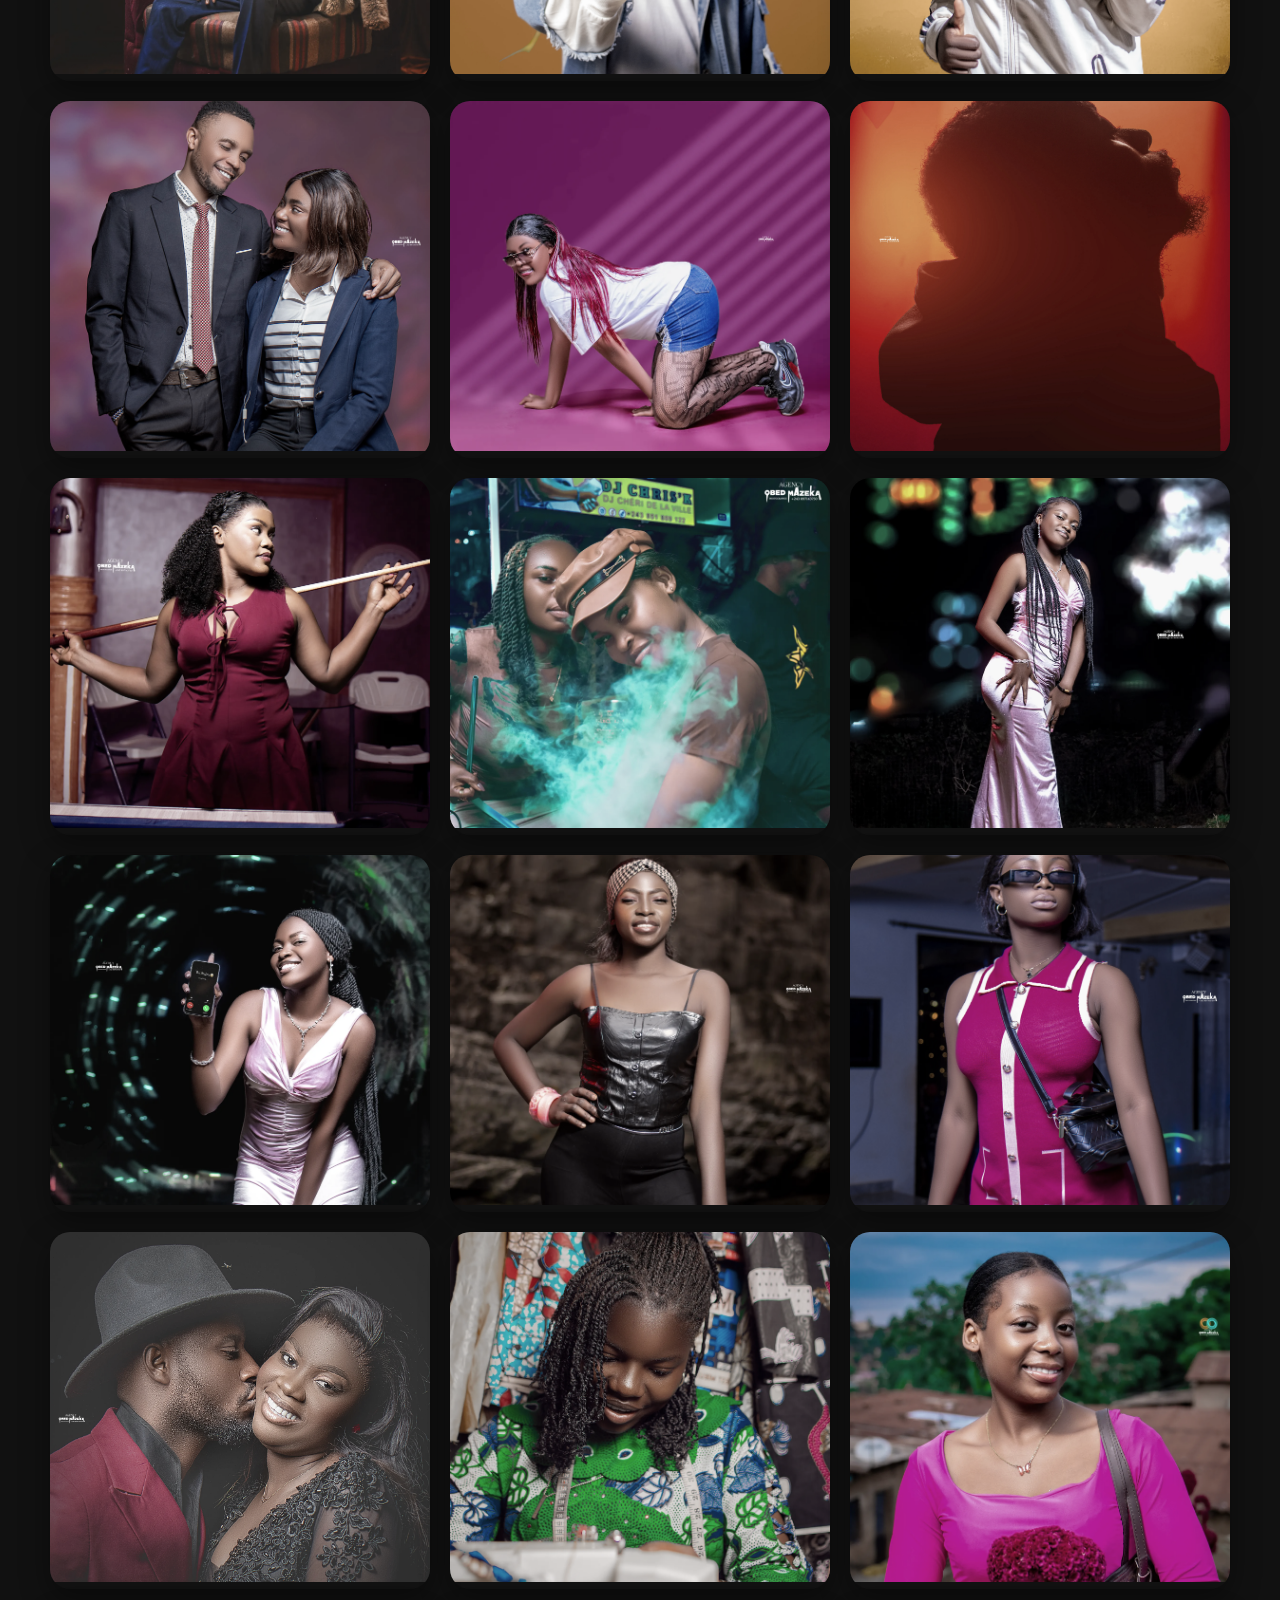
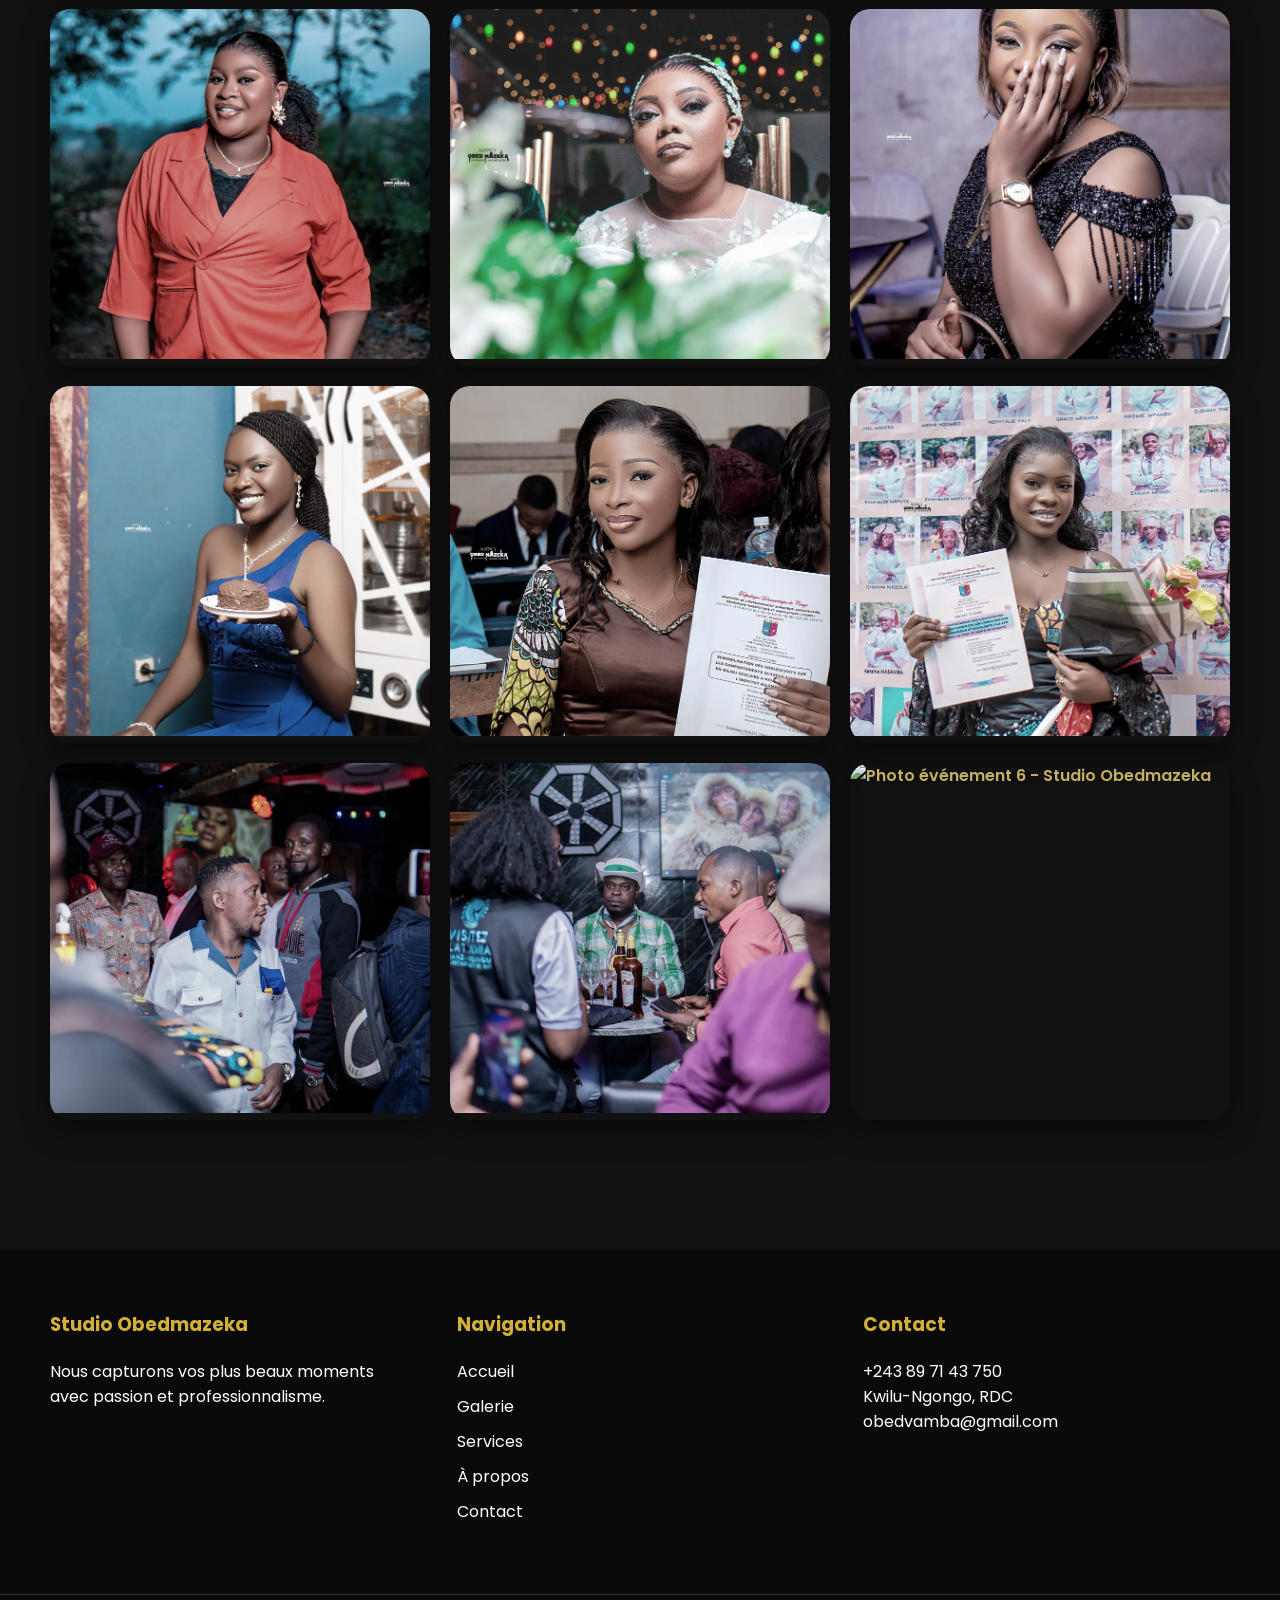
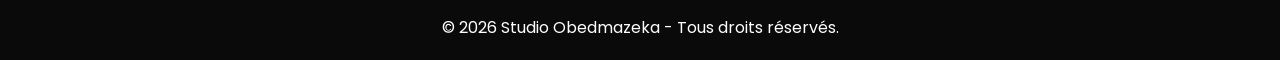
==== commit 3381a15d: "Add files via upload" ====
--- a/galerie.html
+++ b/galerie.html
@@ -1,262 +1,262 @@
-<!DOCTYPE html>
-<html lang="fr">
-<head>
-    <meta charset="UTF-8">
-    <meta name="viewport" content="width=device-width, initial-scale=1.0">
-    <meta name="description"
-content="Studio Obedmazeka - Photographie professionnelle de mariages, portraits et événements en RDC.">
-
-<meta name="keywords"
-content="photographe RDC, studio photo, mariage, portrait, événement">
-    <title>Galerie - Studio Obedmazeka</title>
-
-    <link href="https://fonts.googleapis.com/css2?family=Poppins:wght@300;400;600&family=Playfair+Display:wght@700&display=swap" rel="stylesheet">
-    <link rel="stylesheet" href="css/style.css">
-    <link rel="stylesheet"
-href="https://cdnjs.cloudflare.com/ajax/libs/font-awesome/6.7.2/css/all.min.css">
-</head>
-<body>
-
-<header>
-    <nav>
-        <h1>Studio Obedmazeka</h1>
-
-        <div class="menu-toggle">
-    ☰
-</div>
-        <ul>
-            <li><a href="index.html">Accueil</a></li>
-            <li><a href="galerie.html" class="active">Galerie</a></li>
-            <li><a href="services.html">Services</a></li>
-            <li><a href="apropos.html">À propos</a></li>
-            <li><a href="contact.html">Contact</a></li>
-        </ul>
-    </nav>
-</header>
-
-<section class="page-banner">
-    <h1>Notre Galerie</h1>
-    <p>Découvrez quelques-uns de nos meilleurs clichés.</p>
-</section>
-
-<section class="gallery-filter">
-
-    <button data-filter="all" class="active-filter">Tous</button>
-    <button data-filter="mariage">Mariages</button>
-    <button data-filter="portrait">Portraits</button>
-    <button data-filter="evenement">Événements</button>
-    <button data-filter="studio">Studio</button>
-    <button data-filter="mode">Mode</button>
-
-</section>
-
-<section class="gallery-grid reveal">
-
-    <div class="photo mariage">
-        <img src="images/mariages/photo1.webp" alt="">
-        <div class="photo-overlay">Mariage</div>
-    </div>
-
-    <div class="photo mariage">
-        <img src="images/mariages/photo2.webp" alt="">
-        <div class="photo-overlay">Mariage</div>
-    </div>
-
-    <div class="photo mariage">
-        <img src="images/mariages/photo3.webp" alt="">
-        <div class="photo-overlay">Mariage</div>
-    </div>
-    
-    <div class="photo mariage">
-        <img src="images/mariages/photo4.webp" alt="">
-        <div class="photo-overlay">Mariage</div>
-    </div>
-    
-    <div class="photo mariage">
-        <img src="images/mariages/photo5.webp" alt="">
-        <div class="photo-overlay">Mariage</div>
-    </div>
-    
-    <div class="photo mariage">
-        <img src="images/mariages/photo6.webp" alt="">
-        <div class="photo-overlay">Mariage</div>
-    </div>
-
-    <div class="photo studio">
-        <img src="images/studio/photo1.webp" alt="">
-        <div class="photo-overlay">Studio</div>
-    </div>
-    
-    <div class="photo studio">
-        <img src="images/studio/photo2.webp" alt="">
-        <div class="photo-overlay">Studio</div>
-    </div>
-    
-    <div class="photo studio">
-        <img src="images/studio/photo3.webp" alt="">
-        <div class="photo-overlay">Studio</div>
-    </div>
-    
-    <div class="photo studio">
-        <img src="images/studio/photo4.webp" alt="">
-        <div class="photo-overlay">Studio</div>
-    </div>
-    
-    <div class="photo studio">
-        <img src="images/studio/photo5.webp" alt="">
-        <div class="photo-overlay">Studio</div>
-    </div>
-    
-    <div class="photo studio">
-        <img src="images/studio/photo6.webp" alt="">
-        <div class="photo-overlay">Studio</div>
-    </div>
-
-    <div class="photo mode">
-        <img src="images/mode/photo1.webp" alt="">
-        <div class="photo-overlay">Mode</div>
-    </div>
-    
-    <div class="photo mode">
-        <img src="images/mode/photo2.webp" alt="">
-        <div class="photo-overlay">Mode</div>
-    </div>
-    
-    <div class="photo mode">
-        <img src="images/mode/photo3.webp" alt="">
-        <div class="photo-overlay">Mode</div>
-    </div>
-    
-    <div class="photo mode">
-        <img src="images/mode/photo4.webp" alt="">
-        <div class="photo-overlay">Mode</div>
-    </div>
-    
-    <div class="photo mode">
-        <img src="images/mode/photo5.webp" alt="">
-        <div class="photo-overlay">Mode</div>
-    </div>
-    
-    <div class="photo mode">
-        <img src="images/mode/photo6.webp" alt="">
-        <div class="photo-overlay">Mode</div>
-    </div>
-    
-    <div class="photo portrait">
-        <img src="images/portraits/photo1.webp" alt="">
-        <div class="photo-overlay">Portrait</div>
-    </div>
-    
-    <div class="photo portrait">
-        <img src="images/portraits/photo2.webp" alt="">
-        <div class="photo-overlay">Portrait</div>
-    </div>
-    
-    <div class="photo portrait">
-        <img src="images/portraits/photo3.webp" alt="">
-        <div class="photo-overlay">Portrait</div>
-    </div>
-    
-    <div class="photo portrait">
-        <img src="images/portraits/photo4.webp" alt="">
-        <div class="photo-overlay">Portrait</div>
-    </div>
-    
-    <div class="photo portrait">
-        <img src="images/portraits/photo5.webp" alt="">
-        <div class="photo-overlay">Portrait</div>
-    </div>
-    
-    <div class="photo portrait">
-        <img src="images/portraits/photo6.webp" alt="">
-        <div class="photo-overlay">Portrait</div>
-    </div>
-    
-    <div class="photo evenement">
-        <img src="images/evenements/photo1.webp" alt="">
-        <div class="photo-overlay">Evenements</div>
-    </div>
-    
-    <div class="photo evenement">
-        <img src="images/evenements/photo2.webp" alt="">
-        <div class="photo-overlay">Evenements</div>
-    </div>
-    
-    <div class="photo evenement">
-        <img src="images/evenements/photo3.webp" alt="">
-        <div class="photo-overlay">Evenements</div>
-    </div>
-    
-    <div class="photo evenement">
-        <img src="images/evenements/photo4.webp" alt="">
-        <div class="photo-overlay">Evenements</div>
-    </div>
-    
-    <div class="photo evenement">
-        <img src="images/evenements/photo5.webp" alt="">
-        <div class="photo-overlay">Evenements</div>
-    </div>
-    
-    <div class="photo evenement">
-        <img src="images/evenements/photo6.jpg" alt="">
-        <div class="photo-overlay">Evenements</div>
-    </div>
-</section>
-<footer>
-
-    <div class="footer-content">
-
-        <div class="footer-section">
-            <h3>Studio Obedmazeka</h3>
-
-            <p>
-                Nous capturons vos plus beaux moments
-                avec passion et professionnalisme.
-            </p>
-        </div>
-
-        <div class="footer-section">
-            <h3>Navigation</h3>
-
-            <a href="index.html">Accueil</a>
-            <a href="galerie.html">Galerie</a>
-            <a href="services.html">Services</a>
-            <a href="apropos.html">À propos</a>
-            <a href="contact.html">Contact</a>
-        </div>
-
-        <div class="footer-section">
-            <h3>Contact</h3>
-
-            <p> +243 89 71 43 750</p>
-            <p> Kwilu-Ngongo, RDC</p>
-            <p> obedvamba@gmail.com</p>
-        </div>
-
-    </div>
-
-    <div class="footer-bottom">
-        © 2026 Studio Obedmazeka - Tous droits réservés.
-    </div>
-
-</footer>
-<a
-href="https://wa.me/243897143750"
-target="_blank"
-class="whatsapp-btn">
-
-    <i class="fa-brands fa-whatsapp"></i>
-
-</a>
-
-<div class="lightbox">
-
-    <span class="close-lightbox">&times;</span>
-
-    <img class="lightbox-img" src="" alt="">
-
-</div>
-
-<script src="js/script.js"></script>
-</body>
+<!DOCTYPE html>
+<html lang="fr">
+<head>
+    <meta charset="UTF-8">
+    <meta name="viewport" content="width=device-width, initial-scale=1.0">
+    <meta name="description"
+content="Studio Obedmazeka - Photographie professionnelle de mariages, portraits et événements en RDC.">
+
+<meta name="keywords"
+content="photographe RDC, studio photo, mariage, portrait, événement">
+    <title>Galerie - Studio Obedmazeka</title>
+
+    <link href="https://fonts.googleapis.com/css2?family=Poppins:wght@300;400;600&family=Playfair+Display:wght@700&display=swap" rel="stylesheet">
+    <link rel="stylesheet" href="css/style.css">
+    <link rel="stylesheet"
+href="https://cdnjs.cloudflare.com/ajax/libs/font-awesome/6.7.2/css/all.min.css">
+</head>
+<body>
+
+<header>
+    <nav>
+        <h1>Studio Obedmazeka</h1>
+
+        <div class="menu-toggle">
+    ☰
+</div>
+        <ul>
+            <li><a href="index.html">Accueil</a></li>
+            <li><a href="galerie.html" class="active">Galerie</a></li>
+            <li><a href="services.html">Services</a></li>
+            <li><a href="apropos.html">À propos</a></li>
+            <li><a href="contact.html">Contact</a></li>
+        </ul>
+    </nav>
+</header>
+
+<section class="page-banner">
+    <h1>Notre Galerie</h1>
+    <p>Découvrez quelques-uns de nos meilleurs clichés.</p>
+</section>
+
+<section class="gallery-filter">
+
+    <button data-filter="all" class="active-filter">Tous</button>
+    <button data-filter="mariage">Mariages</button>
+    <button data-filter="portrait">Portraits</button>
+    <button data-filter="evenement">Événements</button>
+    <button data-filter="studio">Studio</button>
+    <button data-filter="mode">Mode</button>
+
+</section>
+
+<section class="gallery-grid reveal">
+
+    <div class="photo mariage">
+        <img src="images/mariages/photo1.webp" alt="Photo mariage 1 - Studio Obedmazeka">
+        <div class="photo-overlay">Mariage</div>
+    </div>
+
+    <div class="photo mariage">
+        <img src="images/mariages/photo2.webp" alt="Photo mariage 2 - Studio Obedmazeka">
+        <div class="photo-overlay">Mariage</div>
+    </div>
+
+    <div class="photo mariage">
+        <img src="images/mariages/photo3.webp" alt="Photo mariage 3 - Studio Obedmazeka">
+        <div class="photo-overlay">Mariage</div>
+    </div>
+    
+    <div class="photo mariage">
+        <img src="images/mariages/photo4.webp" alt="Photo mariage 4 - Studio Obedmazeka">
+        <div class="photo-overlay">Mariage</div>
+    </div>
+    
+    <div class="photo mariage">
+        <img src="images/mariages/photo5.webp" alt="Photo mariage 5 - Studio Obedmazeka">
+        <div class="photo-overlay">Mariage</div>
+    </div>
+    
+    <div class="photo mariage">
+        <img src="images/mariages/photo6.webp" alt="Photo mariage 6 - Studio Obedmazeka">
+        <div class="photo-overlay">Mariage</div>
+    </div>
+
+    <div class="photo studio">
+        <img src="images/studio/photo1.webp" alt="Photo studio 1 - Studio Obedmazeka">
+        <div class="photo-overlay">Studio</div>
+    </div>
+    
+    <div class="photo studio">
+        <img src="images/studio/photo2.webp" alt="Photo studio 2 - Studio Obedmazeka">
+        <div class="photo-overlay">Studio</div>
+    </div>
+    
+    <div class="photo studio">
+        <img src="images/studio/photo3.webp" alt="Photo studio 3 - Studio Obedmazeka">
+        <div class="photo-overlay">Studio</div>
+    </div>
+    
+    <div class="photo studio">
+        <img src="images/studio/photo4.webp" alt="Photo studio 4 - Studio Obedmazeka">
+        <div class="photo-overlay">Studio</div>
+    </div>
+    
+    <div class="photo studio">
+        <img src="images/studio/photo5.webp" alt="Photo studio 5 - Studio Obedmazeka">
+        <div class="photo-overlay">Studio</div>
+    </div>
+    
+    <div class="photo studio">
+        <img src="images/studio/photo6.webp" alt="Photo studio 6 - Studio Obedmazeka">
+        <div class="photo-overlay">Studio</div>
+    </div>
+
+    <div class="photo mode">
+        <img src="images/mode/photo1.webp" alt="Photo mode 1 - Studio Obedmazeka">
+        <div class="photo-overlay">Mode</div>
+    </div>
+    
+    <div class="photo mode">
+        <img src="images/mode/photo2.webp" alt="Photo mode 2 - Studio Obedmazeka">
+        <div class="photo-overlay">Mode</div>
+    </div>
+    
+    <div class="photo mode">
+        <img src="images/mode/photo3.webp" alt="Photo mode 3 - Studio Obedmazeka">
+        <div class="photo-overlay">Mode</div>
+    </div>
+    
+    <div class="photo mode">
+        <img src="images/mode/photo4.webp" alt="Photo mode 4 - Studio Obedmazeka">
+        <div class="photo-overlay">Mode</div>
+    </div>
+    
+    <div class="photo mode">
+        <img src="images/mode/photo5.webp" alt="Photo mode 5 - Studio Obedmazeka">
+        <div class="photo-overlay">Mode</div>
+    </div>
+    
+    <div class="photo mode">
+        <img src="images/mode/photo6.webp" alt="Photo mode 6 - Studio Obedmazeka">
+        <div class="photo-overlay">Mode</div>
+    </div>
+    
+    <div class="photo portrait">
+        <img src="images/portraits/photo1.webp" alt="Photo portrait 1 - Studio Obedmazeka">
+        <div class="photo-overlay">Portrait</div>
+    </div>
+    
+    <div class="photo portrait">
+        <img src="images/portraits/photo2.webp" alt="Photo portrait 2 - Studio Obedmazeka">
+        <div class="photo-overlay">Portrait</div>
+    </div>
+    
+    <div class="photo portrait">
+        <img src="images/portraits/photo3.webp" alt="Photo portrait 3 - Studio Obedmazeka">
+        <div class="photo-overlay">Portrait</div>
+    </div>
+    
+    <div class="photo portrait">
+        <img src="images/portraits/photo4.webp" alt="Photo portrait 4 - Studio Obedmazeka">
+        <div class="photo-overlay">Portrait</div>
+    </div>
+    
+    <div class="photo portrait">
+        <img src="images/portraits/photo5.webp" alt="Photo portrait 5 - Studio Obedmazeka">
+        <div class="photo-overlay">Portrait</div>
+    </div>
+    
+    <div class="photo portrait">
+        <img src="images/portraits/photo6.webp" alt="Photo portrait 6 - Studio Obedmazeka">
+        <div class="photo-overlay">Portrait</div>
+    </div>
+    
+    <div class="photo evenement">
+        <img src="images/evenements/photo1.webp" alt="Photo événement 1 - Studio Obedmazeka">
+        <div class="photo-overlay">Evenements</div>
+    </div>
+    
+    <div class="photo evenement">
+        <img src="images/evenements/photo2.webp" alt="Photo événement 2 - Studio Obedmazeka">
+        <div class="photo-overlay">Evenements</div>
+    </div>
+    
+    <div class="photo evenement">
+        <img src="images/evenements/photo3.webp" alt="Photo événement 3 - Studio Obedmazeka">
+        <div class="photo-overlay">Evenements</div>
+    </div>
+    
+    <div class="photo evenement">
+        <img src="images/evenements/photo4.webp" alt="Photo événement 4 - Studio Obedmazeka">
+        <div class="photo-overlay">Evenements</div>
+    </div>
+    
+    <div class="photo evenement">
+        <img src="images/evenements/photo5.webp" alt="Photo événement 5 - Studio Obedmazeka">
+        <div class="photo-overlay">Evenements</div>
+    </div>
+    
+    <div class="photo evenement">
+        <img src="images/evenements/photo6.jpg" alt="Photo événement 6 - Studio Obedmazeka">
+        <div class="photo-overlay">Evenements</div>
+    </div>
+</section>
+<footer>
+
+    <div class="footer-content">
+
+        <div class="footer-section">
+            <h3>Studio Obedmazeka</h3>
+
+            <p>
+                Nous capturons vos plus beaux moments
+                avec passion et professionnalisme.
+            </p>
+        </div>
+
+        <div class="footer-section">
+            <h3>Navigation</h3>
+
+            <a href="index.html">Accueil</a>
+            <a href="galerie.html">Galerie</a>
+            <a href="services.html">Services</a>
+            <a href="apropos.html">À propos</a>
+            <a href="contact.html">Contact</a>
+        </div>
+
+        <div class="footer-section">
+            <h3>Contact</h3>
+
+            <p> +243 89 71 43 750</p>
+            <p> Kwilu-Ngongo, RDC</p>
+            <p> obedvamba@gmail.com</p>
+        </div>
+
+    </div>
+
+    <div class="footer-bottom">
+        © 2026 Studio Obedmazeka - Tous droits réservés.
+    </div>
+
+</footer>
+<a
+href="https://wa.me/243897143750"
+target="_blank"
+class="whatsapp-btn">
+
+    <i class="fa-brands fa-whatsapp"></i>
+
+</a>
+
+<div class="lightbox">
+
+    <span class="close-lightbox">&times;</span>
+
+    <img class="lightbox-img" src="" alt="">
+
+</div>
+
+<script src="js/script.js"></script>
+</body>
 </html>
--- a/css/style.css
+++ b/css/style.css
@@ -304,16 +304,19 @@
 }
 
 .about-image{
-    flex: 1;
+    flex: 1 1 320px;
 }
 .about-image img{
     width: 100%;
     max-width: 500px;
     border-radius: 20px;
+    display: block;
+    margin: 0 auto;
 }
 
 .about-content{
-    flex: 1;
+    flex: 1 1 320px;
+    min-width: 280px;
 }
 
 .about-content h2{
@@ -356,11 +359,11 @@
 }
 
 .contact-form{
-    flex: 2;
+    flex: 2 1 350px;
 }
 
 .contact-info{
-    flex: 1;
+    flex: 1 1 280px;
 }
 
 .contact-form h2,
@@ -449,6 +452,8 @@
     z-index:9999;
 
     transition:.3s;
+
+    animation: whatsappPulse 2s infinite;
 }
 
 .whatsapp-btn:hover{
@@ -464,37 +469,9 @@
     font-size: 30px;
     cursor: pointer;
 }
-@media (max-width: 768px){
-
-    .menu-toggle{
-        display: block;
-    }
-
-    nav ul{
-        display: none;
-
-        position: absolute;
-
-        top: 80px;
-        left: 0;
-
-        width: 100%;
-
-        background: #111;
-
-        flex-direction: column;
-
-        text-align: center;
-
-        padding: 20px 0;
-
-        gap: 15px;
-    }
-}
-
-    nav ul.active{
-        display: flex;
-    }
+nav ul.active{
+    display: flex;
+}
 .active {
     color: #D4AF37;
     font-weight: 600;
@@ -528,6 +505,8 @@
 }
 .gallery-filter button{
     margin: 5px;
+    background: #1a1a1a;
+    color: white;
 }
 .lightbox{
     position: fixed;
@@ -619,10 +598,6 @@
     box-shadow:
     0 5px 20px rgba(212,175,55,.4);
 }
-.gallery-filter button{
-    background: #1a1a1a;
-    color: white;
-}
 .hero-content{
     max-width: 900px;
 
@@ -718,19 +693,6 @@
 
     flex-wrap:wrap;
 }
-@media(max-width:768px){
-
-    .hero h2{
-
-        font-size:3.2rem;
-    }
-
-    .hero p{
-
-        font-size:1rem;
-    }
-
-}
 .stat{
     transition: 0.3s;
 }
@@ -932,14 +894,6 @@
     box-shadow:
     0 10px 25px rgba(212,175,55,.4);
 }
-@media(max-width:768px){
-
-    .cta-section h2{
-
-        font-size:2.2rem;
-    }
-
-}
 @keyframes whatsappPulse{
 
     0%{
@@ -955,31 +909,82 @@
     }
 }
 
-.whatsapp-btn{
-    animation:
-    whatsappPulse 2s infinite;
-}
-@media (max-width:768px){
+/* ===== MOBILE (regroupe toutes les adaptations petit écran) ===== */
+@media (max-width: 768px){
+
+    .menu-toggle{
+        display: block;
+    }
+
+    nav ul{
+        display: none;
+
+        position: absolute;
+
+        top: 80px;
+        left: 0;
+
+        width: 100%;
+
+        background: #111;
+
+        flex-direction: column;
+
+        text-align: center;
+
+        padding: 20px 0;
+
+        gap: 15px;
+    }
+
+    .hero h2{
+        font-size: 3.2rem;
+    }
+
+    .hero p{
+        font-size: 1rem;
+    }
+
+    .cta-section h2{
+        font-size: 2.2rem;
+    }
 
     .page-banner{
-
-        height:60vh;
-
-        padding-top:120px;
+        height: 60vh;
+        padding-top: 120px;
     }
 
     .page-banner h1{
-
-        font-size:2.5rem;
+        font-size: 2.5rem;
     }
 
     .page-banner p{
-
-        font-size:1rem;
-
-        width:90%;
-
-        margin:auto;
-    }
-
+        font-size: 1rem;
+        width: 90%;
+        margin: auto;
+    }
+
+    /* Empile proprement le texte et l'image au lieu de les compresser */
+    .about-section,
+    .contact-section{
+        flex-direction: column;
+    }
+
+    .about-content,
+    .contact-form,
+    .contact-info{
+        width: 100%;
+    }
+
+    .about-section,
+    .services-page,
+    .contact-section,
+    .stats,
+    .services,
+    .gallery-grid,
+    .why-us,
+    .home-stats{
+        padding-left: 25px;
+        padding-right: 25px;
+    }
 }
